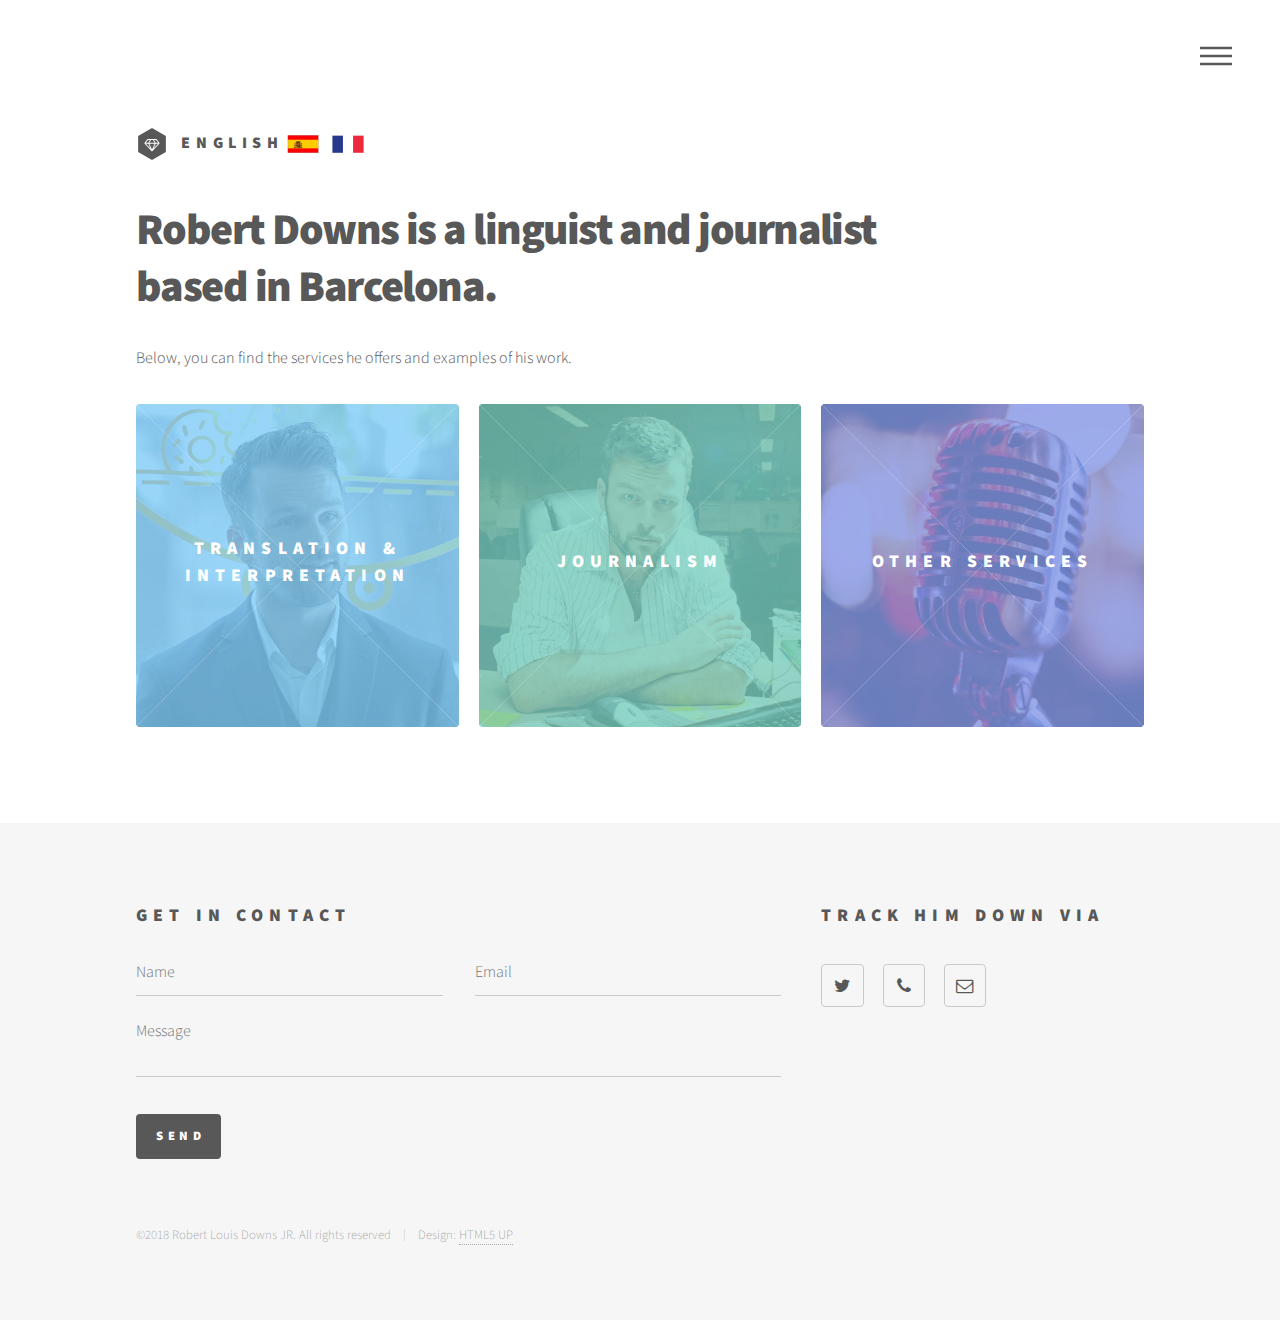
==== index.html @ d2eb9558 "exist" ====
<!DOCTYPE HTML>
<!--
	Phantom by HTML5 UP
	html5up.net | @ajlkn
	Free for personal and commercial use under the CCA 3.0 license (html5up.net/license)
-->
<html>
	<head>
		<title>Robert Downs, Wordsmith</title>
		<meta charset="utf-8" />
		<meta name="viewport" content="width=device-width, initial-scale=1" />
		<!--[if lte IE 8]><script src="assets/js/ie/html5shiv.js"></script><![endif]-->
		<link rel="stylesheet" href="assets/css/main.css" />
		<!--[if lte IE 9]><link rel="stylesheet" href="assets/css/ie9.css" /><![endif]-->
		<!--[if lte IE 8]><link rel="stylesheet" href="assets/css/ie8.css" /><![endif]-->
	</head>
	<body>
		<!-- Wrapper -->
			<div id="wrapper">

				<!-- Header -->
					<header id="header">
						<div class="inner">

							<!-- Logo -->
							<a href="index.html" class="logo">
								<span class="symbol"><img src="images/logo.svg" alt="" /></span></a>
								<span class="logo" class="title">ENGLISH</span>
							<a href="es/index.html" class="logo">
								<span class="symbol"><img src="/images/es.png" alt="" /></span></a>	
							<a href="/fr/index.html" class="logo">
								<span class="symbol"><img src="/images/fr.png" alt="" /></span></a>	

							<!-- Nav -->
								<nav>
									<ul>
										<li><a href="#menu">Language</a></li>
									</ul>
								</nav>

						</div>
					</header>

				<!-- Menu -->
					<nav id="menu">
						<h2>Language</h2>
						<ul>
							<li><a href="index.html">English</a></li>
							<li><a href="es/index.html">Español</a></li>
							<li><a href="generic.html">Français</a></li>
						</ul>
					</nav>

				<!-- Main -->
					<div id="main">
						<div class="inner">
							<header>
								<h1><b>Robert Downs is a linguist and journalist<br>based in Barcelona.</b><br /></h1>
								<p>Below, you can find the services he offers and examples of his work.</p>
							</header>
							<section class="tiles">
								<article class="style2">
									<span class="image">
										<img src="images/rdowns1.jpg" alt="" />
									</span>
									<a href="translationinterpretation.html">
										<h2>Translation & Interpretation</h2>
										<div class="content">
											<p>Translation is the <i>written</i> rendering of a person's words into a different language, while interpretation is <i>oral</i>.</p>
										</div>
									</a>
								</article>
								<article class="style3">
									<span class="image">
										<img src="images/rdowns2.jpg" alt="" />
									</span>
									<a href="generic.html">
										<h2>Journalism</h2>
										<div class="content">
											<p>«Un écrivain devient journaliste parce qu'il se dévoie.» -Jean d'Ormesson</p>
										</div>
									</a>
								</article>
								<article class="style6">
									<span class="image">
										<img src="images/mic.jpg" alt="" />
									</span>
									<a href="other.html">
										<h2>Other Services</h2>
										<div class="content">
											<p>Tape syncs, handling, transcriptions, etc.</p>
										</div>
									</a>
								</article>
							</section>
						</div>
					</div>

				<!-- Footer -->
					<footer id="footer">
						<div class="inner">
							<section>
								<h2>Get in contact</h2>
								<form method="post" action="contactform.php" >
									<div class="field half first">
										<input type="text" name="name" id="name" placeholder="Name" />
									</div>
									<div class="field half">
										<input type="email" name="email" id="email" placeholder="Email" />
									</div>
									<div class="field">
										<textarea name="message" id="message" placeholder="Message"></textarea>
									</div>
									<ul class="actions">
										<li><input type="submit" value="Send" class="special" /></li>
									</ul>
								</form>
							</section>
							<section>
								<h2>Track him down via</h2>
								<ul class="icons">
									<li><a href="https://twitter.com/RobDestiny" class="icon style2 fa-twitter"><span class="label">Twitter</span></a></li>
									<li><a href="#" class="icon style2 fa-phone"><span class="label">Phone</span></a></li>
									<li><a href="mailto:robertdownsfreelance@gmail.com" class="icon style2 fa-envelope-o"><span class="label">Email</span></a></li>
								</ul>
							</section>
							<ul class="copyright">
								<li>&copy;2018 Robert Louis Downs JR. All rights reserved</li><li>Design: <a href="http://html5up.net">HTML5 UP</a></li>
							</ul>
						</div>
					</footer>

			</div>

		<!-- Scripts -->
			<script src="assets/js/jquery.min.js"></script>
			<script src="assets/js/skel.min.js"></script>
			<script src="assets/js/util.js"></script>
			<!--[if lte IE 8]><script src="assets/js/ie/respond.min.js"></script><![endif]-->
			<script src="assets/js/main.js"></script>

	</body>
</html>
---- assets/css/main.css ----
@import url(font-awesome.min.css);
@import url("https://fonts.googleapis.com/css?family=Source+Sans+Pro:300,700,900");

/*
	Phantom by HTML5 UP
	html5up.net | @ajlkn
	Free for personal and commercial use under the CCA 3.0 license (html5up.net/license)
*/

/* Reset */

	html, body, div, span, applet, object, iframe, h1, h2, h3, h4, h5, h6, p, blockquote, pre, a, abbr, acronym, address, big, cite, code, del, dfn, em, img, ins, kbd, q, s, samp, small, strike, strong, sub, sup, tt, var, b, u, i, center, dl, dt, dd, ol, ul, li, fieldset, form, label, legend, table, caption, tbody, tfoot, thead, tr, th, td, article, aside, canvas, details, embed, figure, figcaption, footer, header, hgroup, menu, nav, output, ruby, section, summary, time, mark, audio, video {
		margin: 0;
		padding: 0;
		border: 0;
		font-size: 100%;
		font: inherit;
		vertical-align: baseline;
	}

	article, aside, details, figcaption, figure, footer, header, hgroup, menu, nav, section {
		display: block;
	}

	body {
		line-height: 1;
	}

	ol, ul {
		list-style: none;
	}

	blockquote, q {
		quotes: none;
	}

	blockquote:before, blockquote:after, q:before, q:after {
		content: '';
		content: none;
	}

	table {
		border-collapse: collapse;
		border-spacing: 0;
	}

	body {
		-webkit-text-size-adjust: none;
	}

/* Box Model */

	*, *:before, *:after {
		-moz-box-sizing: border-box;
		-webkit-box-sizing: border-box;
		box-sizing: border-box;
	}

/* Grid */

	.row {
		border-bottom: solid 1px transparent;
		-moz-box-sizing: border-box;
		-webkit-box-sizing: border-box;
		box-sizing: border-box;
	}

	.row > * {
		float: left;
		-moz-box-sizing: border-box;
		-webkit-box-sizing: border-box;
		box-sizing: border-box;
	}

	.row:after, .row:before {
		content: '';
		display: block;
		clear: both;
		height: 0;
	}

	.row.uniform > * > :first-child {
		margin-top: 0;
	}

	.row.uniform > * > :last-child {
		margin-bottom: 0;
	}

	.row.\30 \25 > * {
		padding: 0 0 0 0em;
	}

	.row.\30 \25 {
		margin: 0 0 -1px 0em;
	}

	.row.uniform.\30 \25 > * {
		padding: 0em 0 0 0em;
	}

	.row.uniform.\30 \25 {
		margin: 0em 0 -1px 0em;
	}

	.row > * {
		padding: 0 0 0 2em;
	}

	.row {
		margin: 0 0 -1px -2em;
	}

	.row.uniform > * {
		padding: 2em 0 0 2em;
	}

	.row.uniform {
		margin: -2em 0 -1px -2em;
	}

	.row.\32 00\25 > * {
		padding: 0 0 0 4em;
	}

	.row.\32 00\25 {
		margin: 0 0 -1px -4em;
	}

	.row.uniform.\32 00\25 > * {
		padding: 4em 0 0 4em;
	}

	.row.uniform.\32 00\25 {
		margin: -4em 0 -1px -4em;
	}

	.row.\31 50\25 > * {
		padding: 0 0 0 3em;
	}

	.row.\31 50\25 {
		margin: 0 0 -1px -3em;
	}

	.row.uniform.\31 50\25 > * {
		padding: 3em 0 0 3em;
	}

	.row.uniform.\31 50\25 {
		margin: -3em 0 -1px -3em;
	}

	.row.\35 0\25 > * {
		padding: 0 0 0 1em;
	}

	.row.\35 0\25 {
		margin: 0 0 -1px -1em;
	}

	.row.uniform.\35 0\25 > * {
		padding: 1em 0 0 1em;
	}

	.row.uniform.\35 0\25 {
		margin: -1em 0 -1px -1em;
	}

	.row.\32 5\25 > * {
		padding: 0 0 0 0.5em;
	}

	.row.\32 5\25 {
		margin: 0 0 -1px -0.5em;
	}

	.row.uniform.\32 5\25 > * {
		padding: 0.5em 0 0 0.5em;
	}

	.row.uniform.\32 5\25 {
		margin: -0.5em 0 -1px -0.5em;
	}

	.\31 2u, .\31 2u\24 {
		width: 100%;
		clear: none;
		margin-left: 0;
	}

	.\31 1u, .\31 1u\24 {
		width: 91.6666666667%;
		clear: none;
		margin-left: 0;
	}

	.\31 0u, .\31 0u\24 {
		width: 83.3333333333%;
		clear: none;
		margin-left: 0;
	}

	.\39 u, .\39 u\24 {
		width: 75%;
		clear: none;
		margin-left: 0;
	}

	.\38 u, .\38 u\24 {
		width: 66.6666666667%;
		clear: none;
		margin-left: 0;
	}

	.\37 u, .\37 u\24 {
		width: 58.3333333333%;
		clear: none;
		margin-left: 0;
	}

	.\36 u, .\36 u\24 {
		width: 50%;
		clear: none;
		margin-left: 0;
	}

	.\35 u, .\35 u\24 {
		width: 41.6666666667%;
		clear: none;
		margin-left: 0;
	}

	.\34 u, .\34 u\24 {
		width: 33.3333333333%;
		clear: none;
		margin-left: 0;
	}

	.\33 u, .\33 u\24 {
		width: 25%;
		clear: none;
		margin-left: 0;
	}

	.\32 u, .\32 u\24 {
		width: 16.6666666667%;
		clear: none;
		margin-left: 0;
	}

	.\31 u, .\31 u\24 {
		width: 8.3333333333%;
		clear: none;
		margin-left: 0;
	}

	.\31 2u\24 + *,
	.\31 1u\24 + *,
	.\31 0u\24 + *,
	.\39 u\24 + *,
	.\38 u\24 + *,
	.\37 u\24 + *,
	.\36 u\24 + *,
	.\35 u\24 + *,
	.\34 u\24 + *,
	.\33 u\24 + *,
	.\32 u\24 + *,
	.\31 u\24 + * {
		clear: left;
	}

	.\-11u {
		margin-left: 91.66667%;
	}

	.\-10u {
		margin-left: 83.33333%;
	}

	.\-9u {
		margin-left: 75%;
	}

	.\-8u {
		margin-left: 66.66667%;
	}

	.\-7u {
		margin-left: 58.33333%;
	}

	.\-6u {
		margin-left: 50%;
	}

	.\-5u {
		margin-left: 41.66667%;
	}

	.\-4u {
		margin-left: 33.33333%;
	}

	.\-3u {
		margin-left: 25%;
	}

	.\-2u {
		margin-left: 16.66667%;
	}

	.\-1u {
		margin-left: 8.33333%;
	}

	@media screen and (max-width: 1680px) {

		.row > * {
			padding: 0 0 0 2em;
		}

		.row {
			margin: 0 0 -1px -2em;
		}

		.row.uniform > * {
			padding: 2em 0 0 2em;
		}

		.row.uniform {
			margin: -2em 0 -1px -2em;
		}

		.row.\32 00\25 > * {
			padding: 0 0 0 4em;
		}

		.row.\32 00\25 {
			margin: 0 0 -1px -4em;
		}

		.row.uniform.\32 00\25 > * {
			padding: 4em 0 0 4em;
		}

		.row.uniform.\32 00\25 {
			margin: -4em 0 -1px -4em;
		}

		.row.\31 50\25 > * {
			padding: 0 0 0 3em;
		}

		.row.\31 50\25 {
			margin: 0 0 -1px -3em;
		}

		.row.uniform.\31 50\25 > * {
			padding: 3em 0 0 3em;
		}

		.row.uniform.\31 50\25 {
			margin: -3em 0 -1px -3em;
		}

		.row.\35 0\25 > * {
			padding: 0 0 0 1em;
		}

		.row.\35 0\25 {
			margin: 0 0 -1px -1em;
		}

		.row.uniform.\35 0\25 > * {
			padding: 1em 0 0 1em;
		}

		.row.uniform.\35 0\25 {
			margin: -1em 0 -1px -1em;
		}

		.row.\32 5\25 > * {
			padding: 0 0 0 0.5em;
		}

		.row.\32 5\25 {
			margin: 0 0 -1px -0.5em;
		}

		.row.uniform.\32 5\25 > * {
			padding: 0.5em 0 0 0.5em;
		}

		.row.uniform.\32 5\25 {
			margin: -0.5em 0 -1px -0.5em;
		}

		.\31 2u\28xlarge\29, .\31 2u\24\28xlarge\29 {
			width: 100%;
			clear: none;
			margin-left: 0;
		}

		.\31 1u\28xlarge\29, .\31 1u\24\28xlarge\29 {
			width: 91.6666666667%;
			clear: none;
			margin-left: 0;
		}

		.\31 0u\28xlarge\29, .\31 0u\24\28xlarge\29 {
			width: 83.3333333333%;
			clear: none;
			margin-left: 0;
		}

		.\39 u\28xlarge\29, .\39 u\24\28xlarge\29 {
			width: 75%;
			clear: none;
			margin-left: 0;
		}

		.\38 u\28xlarge\29, .\38 u\24\28xlarge\29 {
			width: 66.6666666667%;
			clear: none;
			margin-left: 0;
		}

		.\37 u\28xlarge\29, .\37 u\24\28xlarge\29 {
			width: 58.3333333333%;
			clear: none;
			margin-left: 0;
		}

		.\36 u\28xlarge\29, .\36 u\24\28xlarge\29 {
			width: 50%;
			clear: none;
			margin-left: 0;
		}

		.\35 u\28xlarge\29, .\35 u\24\28xlarge\29 {
			width: 41.6666666667%;
			clear: none;
			margin-left: 0;
		}

		.\34 u\28xlarge\29, .\34 u\24\28xlarge\29 {
			width: 33.3333333333%;
			clear: none;
			margin-left: 0;
		}

		.\33 u\28xlarge\29, .\33 u\24\28xlarge\29 {
			width: 25%;
			clear: none;
			margin-left: 0;
		}

		.\32 u\28xlarge\29, .\32 u\24\28xlarge\29 {
			width: 16.6666666667%;
			clear: none;
			margin-left: 0;
		}

		.\31 u\28xlarge\29, .\31 u\24\28xlarge\29 {
			width: 8.3333333333%;
			clear: none;
			margin-left: 0;
		}

		.\31 2u\24\28xlarge\29 + *,
		.\31 1u\24\28xlarge\29 + *,
		.\31 0u\24\28xlarge\29 + *,
		.\39 u\24\28xlarge\29 + *,
		.\38 u\24\28xlarge\29 + *,
		.\37 u\24\28xlarge\29 + *,
		.\36 u\24\28xlarge\29 + *,
		.\35 u\24\28xlarge\29 + *,
		.\34 u\24\28xlarge\29 + *,
		.\33 u\24\28xlarge\29 + *,
		.\32 u\24\28xlarge\29 + *,
		.\31 u\24\28xlarge\29 + * {
			clear: left;
		}

		.\-11u\28xlarge\29 {
			margin-left: 91.66667%;
		}

		.\-10u\28xlarge\29 {
			margin-left: 83.33333%;
		}

		.\-9u\28xlarge\29 {
			margin-left: 75%;
		}

		.\-8u\28xlarge\29 {
			margin-left: 66.66667%;
		}

		.\-7u\28xlarge\29 {
			margin-left: 58.33333%;
		}

		.\-6u\28xlarge\29 {
			margin-left: 50%;
		}

		.\-5u\28xlarge\29 {
			margin-left: 41.66667%;
		}

		.\-4u\28xlarge\29 {
			margin-left: 33.33333%;
		}

		.\-3u\28xlarge\29 {
			margin-left: 25%;
		}

		.\-2u\28xlarge\29 {
			margin-left: 16.66667%;
		}

		.\-1u\28xlarge\29 {
			margin-left: 8.33333%;
		}

	}

	@media screen and (max-width: 1280px) {

		.row > * {
			padding: 0 0 0 2em;
		}

		.row {
			margin: 0 0 -1px -2em;
		}

		.row.uniform > * {
			padding: 2em 0 0 2em;
		}

		.row.uniform {
			margin: -2em 0 -1px -2em;
		}

		.row.\32 00\25 > * {
			padding: 0 0 0 4em;
		}

		.row.\32 00\25 {
			margin: 0 0 -1px -4em;
		}

		.row.uniform.\32 00\25 > * {
			padding: 4em 0 0 4em;
		}

		.row.uniform.\32 00\25 {
			margin: -4em 0 -1px -4em;
		}

		.row.\31 50\25 > * {
			padding: 0 0 0 3em;
		}

		.row.\31 50\25 {
			margin: 0 0 -1px -3em;
		}

		.row.uniform.\31 50\25 > * {
			padding: 3em 0 0 3em;
		}

		.row.uniform.\31 50\25 {
			margin: -3em 0 -1px -3em;
		}

		.row.\35 0\25 > * {
			padding: 0 0 0 1em;
		}

		.row.\35 0\25 {
			margin: 0 0 -1px -1em;
		}

		.row.uniform.\35 0\25 > * {
			padding: 1em 0 0 1em;
		}

		.row.uniform.\35 0\25 {
			margin: -1em 0 -1px -1em;
		}

		.row.\32 5\25 > * {
			padding: 0 0 0 0.5em;
		}

		.row.\32 5\25 {
			margin: 0 0 -1px -0.5em;
		}

		.row.uniform.\32 5\25 > * {
			padding: 0.5em 0 0 0.5em;
		}

		.row.uniform.\32 5\25 {
			margin: -0.5em 0 -1px -0.5em;
		}

		.\31 2u\28large\29, .\31 2u\24\28large\29 {
			width: 100%;
			clear: none;
			margin-left: 0;
		}

		.\31 1u\28large\29, .\31 1u\24\28large\29 {
			width: 91.6666666667%;
			clear: none;
			margin-left: 0;
		}

		.\31 0u\28large\29, .\31 0u\24\28large\29 {
			width: 83.3333333333%;
			clear: none;
			margin-left: 0;
		}

		.\39 u\28large\29, .\39 u\24\28large\29 {
			width: 75%;
			clear: none;
			margin-left: 0;
		}

		.\38 u\28large\29, .\38 u\24\28large\29 {
			width: 66.6666666667%;
			clear: none;
			margin-left: 0;
		}

		.\37 u\28large\29, .\37 u\24\28large\29 {
			width: 58.3333333333%;
			clear: none;
			margin-left: 0;
		}

		.\36 u\28large\29, .\36 u\24\28large\29 {
			width: 50%;
			clear: none;
			margin-left: 0;
		}

		.\35 u\28large\29, .\35 u\24\28large\29 {
			width: 41.6666666667%;
			clear: none;
			margin-left: 0;
		}

		.\34 u\28large\29, .\34 u\24\28large\29 {
			width: 33.3333333333%;
			clear: none;
			margin-left: 0;
		}

		.\33 u\28large\29, .\33 u\24\28large\29 {
			width: 25%;
			clear: none;
			margin-left: 0;
		}

		.\32 u\28large\29, .\32 u\24\28large\29 {
			width: 16.6666666667%;
			clear: none;
			margin-left: 0;
		}

		.\31 u\28large\29, .\31 u\24\28large\29 {
			width: 8.3333333333%;
			clear: none;
			margin-left: 0;
		}

		.\31 2u\24\28large\29 + *,
		.\31 1u\24\28large\29 + *,
		.\31 0u\24\28large\29 + *,
		.\39 u\24\28large\29 + *,
		.\38 u\24\28large\29 + *,
		.\37 u\24\28large\29 + *,
		.\36 u\24\28large\29 + *,
		.\35 u\24\28large\29 + *,
		.\34 u\24\28large\29 + *,
		.\33 u\24\28large\29 + *,
		.\32 u\24\28large\29 + *,
		.\31 u\24\28large\29 + * {
			clear: left;
		}

		.\-11u\28large\29 {
			margin-left: 91.66667%;
		}

		.\-10u\28large\29 {
			margin-left: 83.33333%;
		}

		.\-9u\28large\29 {
			margin-left: 75%;
		}

		.\-8u\28large\29 {
			margin-left: 66.66667%;
		}

		.\-7u\28large\29 {
			margin-left: 58.33333%;
		}

		.\-6u\28large\29 {
			margin-left: 50%;
		}

		.\-5u\28large\29 {
			margin-left: 41.66667%;
		}

		.\-4u\28large\29 {
			margin-left: 33.33333%;
		}

		.\-3u\28large\29 {
			margin-left: 25%;
		}

		.\-2u\28large\29 {
			margin-left: 16.66667%;
		}

		.\-1u\28large\29 {
			margin-left: 8.33333%;
		}

	}

	@media screen and (max-width: 980px) {

		.row > * {
			padding: 0 0 0 1.5em;
		}

		.row {
			margin: 0 0 -1px -1.5em;
		}

		.row.uniform > * {
			padding: 1.5em 0 0 1.5em;
		}

		.row.uniform {
			margin: -1.5em 0 -1px -1.5em;
		}

		.row.\32 00\25 > * {
			padding: 0 0 0 3em;
		}

		.row.\32 00\25 {
			margin: 0 0 -1px -3em;
		}

		.row.uniform.\32 00\25 > * {
			padding: 3em 0 0 3em;
		}

		.row.uniform.\32 00\25 {
			margin: -3em 0 -1px -3em;
		}

		.row.\31 50\25 > * {
			padding: 0 0 0 2.25em;
		}

		.row.\31 50\25 {
			margin: 0 0 -1px -2.25em;
		}

		.row.uniform.\31 50\25 > * {
			padding: 2.25em 0 0 2.25em;
		}

		.row.uniform.\31 50\25 {
			margin: -2.25em 0 -1px -2.25em;
		}

		.row.\35 0\25 > * {
			padding: 0 0 0 0.75em;
		}

		.row.\35 0\25 {
			margin: 0 0 -1px -0.75em;
		}

		.row.uniform.\35 0\25 > * {
			padding: 0.75em 0 0 0.75em;
		}

		.row.uniform.\35 0\25 {
			margin: -0.75em 0 -1px -0.75em;
		}

		.row.\32 5\25 > * {
			padding: 0 0 0 0.375em;
		}

		.row.\32 5\25 {
			margin: 0 0 -1px -0.375em;
		}

		.row.uniform.\32 5\25 > * {
			padding: 0.375em 0 0 0.375em;
		}

		.row.uniform.\32 5\25 {
			margin: -0.375em 0 -1px -0.375em;
		}

		.\31 2u\28medium\29, .\31 2u\24\28medium\29 {
			width: 100%;
			clear: none;
			margin-left: 0;
		}

		.\31 1u\28medium\29, .\31 1u\24\28medium\29 {
			width: 91.6666666667%;
			clear: none;
			margin-left: 0;
		}

		.\31 0u\28medium\29, .\31 0u\24\28medium\29 {
			width: 83.3333333333%;
			clear: none;
			margin-left: 0;
		}

		.\39 u\28medium\29, .\39 u\24\28medium\29 {
			width: 75%;
			clear: none;
			margin-left: 0;
		}

		.\38 u\28medium\29, .\38 u\24\28medium\29 {
			width: 66.6666666667%;
			clear: none;
			margin-left: 0;
		}

		.\37 u\28medium\29, .\37 u\24\28medium\29 {
			width: 58.3333333333%;
			clear: none;
			margin-left: 0;
		}

		.\36 u\28medium\29, .\36 u\24\28medium\29 {
			width: 50%;
			clear: none;
			margin-left: 0;
		}

		.\35 u\28medium\29, .\35 u\24\28medium\29 {
			width: 41.6666666667%;
			clear: none;
			margin-left: 0;
		}

		.\34 u\28medium\29, .\34 u\24\28medium\29 {
			width: 33.3333333333%;
			clear: none;
			margin-left: 0;
		}

		.\33 u\28medium\29, .\33 u\24\28medium\29 {
			width: 25%;
			clear: none;
			margin-left: 0;
		}

		.\32 u\28medium\29, .\32 u\24\28medium\29 {
			width: 16.6666666667%;
			clear: none;
			margin-left: 0;
		}

		.\31 u\28medium\29, .\31 u\24\28medium\29 {
			width: 8.3333333333%;
			clear: none;
			margin-left: 0;
		}

		.\31 2u\24\28medium\29 + *,
		.\31 1u\24\28medium\29 + *,
		.\31 0u\24\28medium\29 + *,
		.\39 u\24\28medium\29 + *,
		.\38 u\24\28medium\29 + *,
		.\37 u\24\28medium\29 + *,
		.\36 u\24\28medium\29 + *,
		.\35 u\24\28medium\29 + *,
		.\34 u\24\28medium\29 + *,
		.\33 u\24\28medium\29 + *,
		.\32 u\24\28medium\29 + *,
		.\31 u\24\28medium\29 + * {
			clear: left;
		}

		.\-11u\28medium\29 {
			margin-left: 91.66667%;
		}

		.\-10u\28medium\29 {
			margin-left: 83.33333%;
		}

		.\-9u\28medium\29 {
			margin-left: 75%;
		}

		.\-8u\28medium\29 {
			margin-left: 66.66667%;
		}

		.\-7u\28medium\29 {
			margin-left: 58.33333%;
		}

		.\-6u\28medium\29 {
			margin-left: 50%;
		}

		.\-5u\28medium\29 {
			margin-left: 41.66667%;
		}

		.\-4u\28medium\29 {
			margin-left: 33.33333%;
		}

		.\-3u\28medium\29 {
			margin-left: 25%;
		}

		.\-2u\28medium\29 {
			margin-left: 16.66667%;
		}

		.\-1u\28medium\29 {
			margin-left: 8.33333%;
		}

	}

	@media screen and (max-width: 736px) {

		.row > * {
			padding: 0 0 0 1em;
		}

		.row {
			margin: 0 0 -1px -1em;
		}

		.row.uniform > * {
			padding: 1em 0 0 1em;
		}

		.row.uniform {
			margin: -1em 0 -1px -1em;
		}

		.row.\32 00\25 > * {
			padding: 0 0 0 2em;
		}

		.row.\32 00\25 {
			margin: 0 0 -1px -2em;
		}

		.row.uniform.\32 00\25 > * {
			padding: 2em 0 0 2em;
		}

		.row.uniform.\32 00\25 {
			margin: -2em 0 -1px -2em;
		}

		.row.\31 50\25 > * {
			padding: 0 0 0 1.5em;
		}

		.row.\31 50\25 {
			margin: 0 0 -1px -1.5em;
		}

		.row.uniform.\31 50\25 > * {
			padding: 1.5em 0 0 1.5em;
		}

		.row.uniform.\31 50\25 {
			margin: -1.5em 0 -1px -1.5em;
		}

		.row.\35 0\25 > * {
			padding: 0 0 0 0.5em;
		}

		.row.\35 0\25 {
			margin: 0 0 -1px -0.5em;
		}

		.row.uniform.\35 0\25 > * {
			padding: 0.5em 0 0 0.5em;
		}

		.row.uniform.\35 0\25 {
			margin: -0.5em 0 -1px -0.5em;
		}

		.row.\32 5\25 > * {
			padding: 0 0 0 0.25em;
		}

		.row.\32 5\25 {
			margin: 0 0 -1px -0.25em;
		}

		.row.uniform.\32 5\25 > * {
			padding: 0.25em 0 0 0.25em;
		}

		.row.uniform.\32 5\25 {
			margin: -0.25em 0 -1px -0.25em;
		}

		.\31 2u\28small\29, .\31 2u\24\28small\29 {
			width: 100%;
			clear: none;
			margin-left: 0;
		}

		.\31 1u\28small\29, .\31 1u\24\28small\29 {
			width: 91.6666666667%;
			clear: none;
			margin-left: 0;
		}

		.\31 0u\28small\29, .\31 0u\24\28small\29 {
			width: 83.3333333333%;
			clear: none;
			margin-left: 0;
		}

		.\39 u\28small\29, .\39 u\24\28small\29 {
			width: 75%;
			clear: none;
			margin-left: 0;
		}

		.\38 u\28small\29, .\38 u\24\28small\29 {
			width: 66.6666666667%;
			clear: none;
			margin-left: 0;
		}

		.\37 u\28small\29, .\37 u\24\28small\29 {
			width: 58.3333333333%;
			clear: none;
			margin-left: 0;
		}

		.\36 u\28small\29, .\36 u\24\28small\29 {
			width: 50%;
			clear: none;
			margin-left: 0;
		}

		.\35 u\28small\29, .\35 u\24\28small\29 {
			width: 41.6666666667%;
			clear: none;
			margin-left: 0;
		}

		.\34 u\28small\29, .\34 u\24\28small\29 {
			width: 33.3333333333%;
			clear: none;
			margin-left: 0;
		}

		.\33 u\28small\29, .\33 u\24\28small\29 {
			width: 25%;
			clear: none;
			margin-left: 0;
		}

		.\32 u\28small\29, .\32 u\24\28small\29 {
			width: 16.6666666667%;
			clear: none;
			margin-left: 0;
		}

		.\31 u\28small\29, .\31 u\24\28small\29 {
			width: 8.3333333333%;
			clear: none;
			margin-left: 0;
		}

		.\31 2u\24\28small\29 + *,
		.\31 1u\24\28small\29 + *,
		.\31 0u\24\28small\29 + *,
		.\39 u\24\28small\29 + *,
		.\38 u\24\28small\29 + *,
		.\37 u\24\28small\29 + *,
		.\36 u\24\28small\29 + *,
		.\35 u\24\28small\29 + *,
		.\34 u\24\28small\29 + *,
		.\33 u\24\28small\29 + *,
		.\32 u\24\28small\29 + *,
		.\31 u\24\28small\29 + * {
			clear: left;
		}

		.\-11u\28small\29 {
			margin-left: 91.66667%;
		}

		.\-10u\28small\29 {
			margin-left: 83.33333%;
		}

		.\-9u\28small\29 {
			margin-left: 75%;
		}

		.\-8u\28small\29 {
			margin-left: 66.66667%;
		}

		.\-7u\28small\29 {
			margin-left: 58.33333%;
		}

		.\-6u\28small\29 {
			margin-left: 50%;
		}

		.\-5u\28small\29 {
			margin-left: 41.66667%;
		}

		.\-4u\28small\29 {
			margin-left: 33.33333%;
		}

		.\-3u\28small\29 {
			margin-left: 25%;
		}

		.\-2u\28small\29 {
			margin-left: 16.66667%;
		}

		.\-1u\28small\29 {
			margin-left: 8.33333%;
		}

	}

	@media screen and (max-width: 480px) {

		.row > * {
			padding: 0 0 0 1em;
		}

		.row {
			margin: 0 0 -1px -1em;
		}

		.row.uniform > * {
			padding: 1em 0 0 1em;
		}

		.row.uniform {
			margin: -1em 0 -1px -1em;
		}

		.row.\32 00\25 > * {
			padding: 0 0 0 2em;
		}

		.row.\32 00\25 {
			margin: 0 0 -1px -2em;
		}

		.row.uniform.\32 00\25 > * {
			padding: 2em 0 0 2em;
		}

		.row.uniform.\32 00\25 {
			margin: -2em 0 -1px -2em;
		}

		.row.\31 50\25 > * {
			padding: 0 0 0 1.5em;
		}

		.row.\31 50\25 {
			margin: 0 0 -1px -1.5em;
		}

		.row.uniform.\31 50\25 > * {
			padding: 1.5em 0 0 1.5em;
		}

		.row.uniform.\31 50\25 {
			margin: -1.5em 0 -1px -1.5em;
		}

		.row.\35 0\25 > * {
			padding: 0 0 0 0.5em;
		}

		.row.\35 0\25 {
			margin: 0 0 -1px -0.5em;
		}

		.row.uniform.\35 0\25 > * {
			padding: 0.5em 0 0 0.5em;
		}

		.row.uniform.\35 0\25 {
			margin: -0.5em 0 -1px -0.5em;
		}

		.row.\32 5\25 > * {
			padding: 0 0 0 0.25em;
		}

		.row.\32 5\25 {
			margin: 0 0 -1px -0.25em;
		}

		.row.uniform.\32 5\25 > * {
			padding: 0.25em 0 0 0.25em;
		}

		.row.uniform.\32 5\25 {
			margin: -0.25em 0 -1px -0.25em;
		}

		.\31 2u\28xsmall\29, .\31 2u\24\28xsmall\29 {
			width: 100%;
			clear: none;
			margin-left: 0;
		}

		.\31 1u\28xsmall\29, .\31 1u\24\28xsmall\29 {
			width: 91.6666666667%;
			clear: none;
			margin-left: 0;
		}

		.\31 0u\28xsmall\29, .\31 0u\24\28xsmall\29 {
			width: 83.3333333333%;
			clear: none;
			margin-left: 0;
		}

		.\39 u\28xsmall\29, .\39 u\24\28xsmall\29 {
			width: 75%;
			clear: none;
			margin-left: 0;
		}

		.\38 u\28xsmall\29, .\38 u\24\28xsmall\29 {
			width: 66.6666666667%;
			clear: none;
			margin-left: 0;
		}

		.\37 u\28xsmall\29, .\37 u\24\28xsmall\29 {
			width: 58.3333333333%;
			clear: none;
			margin-left: 0;
		}

		.\36 u\28xsmall\29, .\36 u\24\28xsmall\29 {
			width: 50%;
			clear: none;
			margin-left: 0;
		}

		.\35 u\28xsmall\29, .\35 u\24\28xsmall\29 {
			width: 41.6666666667%;
			clear: none;
			margin-left: 0;
		}

		.\34 u\28xsmall\29, .\34 u\24\28xsmall\29 {
			width: 33.3333333333%;
			clear: none;
			margin-left: 0;
		}

		.\33 u\28xsmall\29, .\33 u\24\28xsmall\29 {
			width: 25%;
			clear: none;
			margin-left: 0;
		}

		.\32 u\28xsmall\29, .\32 u\24\28xsmall\29 {
			width: 16.6666666667%;
			clear: none;
			margin-left: 0;
		}

		.\31 u\28xsmall\29, .\31 u\24\28xsmall\29 {
			width: 8.3333333333%;
			clear: none;
			margin-left: 0;
		}

		.\31 2u\24\28xsmall\29 + *,
		.\31 1u\24\28xsmall\29 + *,
		.\31 0u\24\28xsmall\29 + *,
		.\39 u\24\28xsmall\29 + *,
		.\38 u\24\28xsmall\29 + *,
		.\37 u\24\28xsmall\29 + *,
		.\36 u\24\28xsmall\29 + *,
		.\35 u\24\28xsmall\29 + *,
		.\34 u\24\28xsmall\29 + *,
		.\33 u\24\28xsmall\29 + *,
		.\32 u\24\28xsmall\29 + *,
		.\31 u\24\28xsmall\29 + * {
			clear: left;
		}

		.\-11u\28xsmall\29 {
			margin-left: 91.66667%;
		}

		.\-10u\28xsmall\29 {
			margin-left: 83.33333%;
		}

		.\-9u\28xsmall\29 {
			margin-left: 75%;
		}

		.\-8u\28xsmall\29 {
			margin-left: 66.66667%;
		}

		.\-7u\28xsmall\29 {
			margin-left: 58.33333%;
		}

		.\-6u\28xsmall\29 {
			margin-left: 50%;
		}

		.\-5u\28xsmall\29 {
			margin-left: 41.66667%;
		}

		.\-4u\28xsmall\29 {
			margin-left: 33.33333%;
		}

		.\-3u\28xsmall\29 {
			margin-left: 25%;
		}

		.\-2u\28xsmall\29 {
			margin-left: 16.66667%;
		}

		.\-1u\28xsmall\29 {
			margin-left: 8.33333%;
		}

	}

	@media screen and (max-width: 360px) {

		.row > * {
			padding: 0 0 0 1em;
		}

		.row {
			margin: 0 0 -1px -1em;
		}

		.row.uniform > * {
			padding: 1em 0 0 1em;
		}

		.row.uniform {
			margin: -1em 0 -1px -1em;
		}

		.row.\32 00\25 > * {
			padding: 0 0 0 2em;
		}

		.row.\32 00\25 {
			margin: 0 0 -1px -2em;
		}

		.row.uniform.\32 00\25 > * {
			padding: 2em 0 0 2em;
		}

		.row.uniform.\32 00\25 {
			margin: -2em 0 -1px -2em;
		}

		.row.\31 50\25 > * {
			padding: 0 0 0 1.5em;
		}

		.row.\31 50\25 {
			margin: 0 0 -1px -1.5em;
		}

		.row.uniform.\31 50\25 > * {
			padding: 1.5em 0 0 1.5em;
		}

		.row.uniform.\31 50\25 {
			margin: -1.5em 0 -1px -1.5em;
		}

		.row.\35 0\25 > * {
			padding: 0 0 0 0.5em;
		}

		.row.\35 0\25 {
			margin: 0 0 -1px -0.5em;
		}

		.row.uniform.\35 0\25 > * {
			padding: 0.5em 0 0 0.5em;
		}

		.row.uniform.\35 0\25 {
			margin: -0.5em 0 -1px -0.5em;
		}

		.row.\32 5\25 > * {
			padding: 0 0 0 0.25em;
		}

		.row.\32 5\25 {
			margin: 0 0 -1px -0.25em;
		}

		.row.uniform.\32 5\25 > * {
			padding: 0.25em 0 0 0.25em;
		}

		.row.uniform.\32 5\25 {
			margin: -0.25em 0 -1px -0.25em;
		}

		.\31 2u\28xxsmall\29, .\31 2u\24\28xxsmall\29 {
			width: 100%;
			clear: none;
			margin-left: 0;
		}

		.\31 1u\28xxsmall\29, .\31 1u\24\28xxsmall\29 {
			width: 91.6666666667%;
			clear: none;
			margin-left: 0;
		}

		.\31 0u\28xxsmall\29, .\31 0u\24\28xxsmall\29 {
			width: 83.3333333333%;
			clear: none;
			margin-left: 0;
		}

		.\39 u\28xxsmall\29, .\39 u\24\28xxsmall\29 {
			width: 75%;
			clear: none;
			margin-left: 0;
		}

		.\38 u\28xxsmall\29, .\38 u\24\28xxsmall\29 {
			width: 66.6666666667%;
			clear: none;
			margin-left: 0;
		}

		.\37 u\28xxsmall\29, .\37 u\24\28xxsmall\29 {
			width: 58.3333333333%;
			clear: none;
			margin-left: 0;
		}

		.\36 u\28xxsmall\29, .\36 u\24\28xxsmall\29 {
			width: 50%;
			clear: none;
			margin-left: 0;
		}

		.\35 u\28xxsmall\29, .\35 u\24\28xxsmall\29 {
			width: 41.6666666667%;
			clear: none;
			margin-left: 0;
		}

		.\34 u\28xxsmall\29, .\34 u\24\28xxsmall\29 {
			width: 33.3333333333%;
			clear: none;
			margin-left: 0;
		}

		.\33 u\28xxsmall\29, .\33 u\24\28xxsmall\29 {
			width: 25%;
			clear: none;
			margin-left: 0;
		}

		.\32 u\28xxsmall\29, .\32 u\24\28xxsmall\29 {
			width: 16.6666666667%;
			clear: none;
			margin-left: 0;
		}

		.\31 u\28xxsmall\29, .\31 u\24\28xxsmall\29 {
			width: 8.3333333333%;
			clear: none;
			margin-left: 0;
		}

		.\31 2u\24\28xxsmall\29 + *,
		.\31 1u\24\28xxsmall\29 + *,
		.\31 0u\24\28xxsmall\29 + *,
		.\39 u\24\28xxsmall\29 + *,
		.\38 u\24\28xxsmall\29 + *,
		.\37 u\24\28xxsmall\29 + *,
		.\36 u\24\28xxsmall\29 + *,
		.\35 u\24\28xxsmall\29 + *,
		.\34 u\24\28xxsmall\29 + *,
		.\33 u\24\28xxsmall\29 + *,
		.\32 u\24\28xxsmall\29 + *,
		.\31 u\24\28xxsmall\29 + * {
			clear: left;
		}

		.\-11u\28xxsmall\29 {
			margin-left: 91.66667%;
		}

		.\-10u\28xxsmall\29 {
			margin-left: 83.33333%;
		}

		.\-9u\28xxsmall\29 {
			margin-left: 75%;
		}

		.\-8u\28xxsmall\29 {
			margin-left: 66.66667%;
		}

		.\-7u\28xxsmall\29 {
			margin-left: 58.33333%;
		}

		.\-6u\28xxsmall\29 {
			margin-left: 50%;
		}

		.\-5u\28xxsmall\29 {
			margin-left: 41.66667%;
		}

		.\-4u\28xxsmall\29 {
			margin-left: 33.33333%;
		}

		.\-3u\28xxsmall\29 {
			margin-left: 25%;
		}

		.\-2u\28xxsmall\29 {
			margin-left: 16.66667%;
		}

		.\-1u\28xxsmall\29 {
			margin-left: 8.33333%;
		}

	}

/* Basic */

	@-ms-viewport {
		width: device-width;
	}

	body {
		-ms-overflow-style: scrollbar;
	}

	@media screen and (max-width: 480px) {

		html, body {
			min-width: 320px;
		}

	}

	body {
		background: #ffffff;
	}

		body.is-loading *, body.is-loading *:before, body.is-loading *:after {
			-moz-animation: none !important;
			-webkit-animation: none !important;
			-ms-animation: none !important;
			animation: none !important;
			-moz-transition: none !important;
			-webkit-transition: none !important;
			-ms-transition: none !important;
			transition: none !important;
		}

/* Type */

	body, input, select, textarea {
		color: #585858;
		font-family: "Source Sans Pro", Helvetica, sans-serif;
		font-size: 16pt;
		font-weight: 300;
		line-height: 1.75;
	}

		@media screen and (max-width: 1680px) {

			body, input, select, textarea {
				font-size: 14pt;
			}

		}

		@media screen and (max-width: 1280px) {

			body, input, select, textarea {
				font-size: 12pt;
			}

		}

	a {
		-moz-transition: border-bottom-color 0.2s ease, color 0.2s ease;
		-webkit-transition: border-bottom-color 0.2s ease, color 0.2s ease;
		-ms-transition: border-bottom-color 0.2s ease, color 0.2s ease;
		transition: border-bottom-color 0.2s ease, color 0.2s ease;
		text-decoration: none;
		color: #585858;
		border-bottom: dotted 1px rgba(88, 88, 88, 0.5);
	}

		a:hover {
			border-bottom-color: transparent;
			color: #f2849e !important;
		}

	strong, b {
		font-weight: 900;
	}

	em, i {
		font-style: italic;
	}

	p {
		margin: 0 0 2em 0;
	}

	h1 {
		font-size: 2.75em;
		font-weight: 700;
		line-height: 1.3;
		margin: 0 0 1em 0;
		letter-spacing: -0.035em;
	}

		h1 a {
			color: inherit;
		}

		@media screen and (max-width: 736px) {

			h1 {
				font-size: 2em;
				margin: 0 0 1em 0;
			}

		}

		@media screen and (max-width: 360px) {

			h1 {
				font-size: 1.75em;
			}

		}

	h2, h3, h4, h5, h6 {
		font-weight: 900;
		line-height: 1.5;
		margin: 0 0 2em 0;
		text-transform: uppercase;
		letter-spacing: 0.35em;
	}

		h2 a, h3 a, h4 a, h5 a, h6 a {
			color: inherit;
		}

	h2 {
		font-size: 1.1em;
	}

	h3 {
		font-size: 1em;
	}

	h4 {
		font-size: 0.8em;
	}

	h5 {
		font-size: 0.8em;
	}

	h6 {
		font-size: 0.8em;
	}

	@media screen and (max-width: 980px) {

		h1 br, h2 br, h3 br, h4 br, h5 br, h6 br {
			display: none;
		}

	}

	@media screen and (max-width: 736px) {

		h2 {
			font-size: 1em;
		}

		h3 {
			font-size: 0.8em;
		}

	}

	sub {
		font-size: 0.8em;
		position: relative;
		top: 0.5em;
	}

	sup {
		font-size: 0.8em;
		position: relative;
		top: -0.5em;
	}

	blockquote {
		border-left: solid 4px #c9c9c9;
		font-style: italic;
		margin: 0 0 2em 0;
		padding: 0.5em 0 0.5em 2em;
	}

	code {
		background: rgba(144, 144, 144, 0.075);
		border-radius: 4px;
		border: solid 1px #c9c9c9;
		font-family: "Courier New", monospace;
		font-size: 0.9em;
		margin: 0 0.25em;
		padding: 0.25em 0.65em;
	}

	pre {
		-webkit-overflow-scrolling: touch;
		font-family: "Courier New", monospace;
		font-size: 0.9em;
		margin: 0 0 2em 0;
	}

		pre code {
			display: block;
			line-height: 1.75;
			padding: 1em 1.5em;
			overflow-x: auto;
		}

	hr {
		border: 0;
		border-bottom: solid 1px #c9c9c9;
		margin: 2em 0;
	}

		hr.major {
			margin: 3em 0;
		}

	.align-left {
		text-align: left;
	}

	.align-center {
		text-align: center;
	}

	.align-right {
		text-align: right;
	}

/* Section/Article */

	section.special, article.special {
		text-align: center;
	}

	header p {
		margin-top: -1em;
	}

	@media screen and (max-width: 736px) {

		header p {
			margin-top: 0;
		}

	}

/* Icon */

	.icon {
		text-decoration: none;
		border-bottom: none;
		position: relative;
	}

		.icon:before {
			-moz-osx-font-smoothing: grayscale;
			-webkit-font-smoothing: antialiased;
			font-family: FontAwesome;
			font-style: normal;
			font-weight: normal;
			text-transform: none !important;
		}

		.icon > .label {
			display: none;
		}

		.icon.style2 {
			-moz-transition: background-color 0.2s ease-in-out, color 0.2s ease-in-out, border-color 0.2s ease-in-out;
			-webkit-transition: background-color 0.2s ease-in-out, color 0.2s ease-in-out, border-color 0.2s ease-in-out;
			-ms-transition: background-color 0.2s ease-in-out, color 0.2s ease-in-out, border-color 0.2s ease-in-out;
			transition: background-color 0.2s ease-in-out, color 0.2s ease-in-out, border-color 0.2s ease-in-out;
			background-color: transparent;
			border: solid 1px #c9c9c9;
			border-radius: 4px;
			width: 2.65em;
			height: 2.65em;
			display: inline-block;
			text-align: center;
			line-height: 2.65em;
			color: inherit;
		}

			.icon.style2:before {
				font-size: 1.1em;
			}

			.icon.style2:hover {
				color: #f2849e;
				border-color: #f2849e;
			}

			.icon.style2:active {
				background-color: rgba(242, 132, 158, 0.1);
			}

/* List */

	ol {
		list-style: decimal;
		margin: 0 0 2em 0;
		padding-left: 1.25em;
	}

		ol li {
			padding-left: 0.25em;
		}

	ul {
		list-style: disc;
		margin: 0 0 2em 0;
		padding-left: 1em;
	}

		ul li {
			padding-left: 0.5em;
		}

		ul.alt {
			list-style: none;
			padding-left: 0;
		}

			ul.alt li {
				border-top: solid 1px #c9c9c9;
				padding: 0.5em 0;
			}

				ul.alt li:first-child {
					border-top: 0;
					padding-top: 0;
				}

		ul.icons {
			cursor: default;
			list-style: none;
			padding-left: 0;
			margin: -1em 0 2em -1em;
		}

			ul.icons li {
				display: inline-block;
				padding: 1em 0 0 1em;
			}

		ul.actions {
			cursor: default;
			list-style: none;
			padding-left: 0;
		}

			ul.actions li {
				display: inline-block;
				padding: 0 1em 0 0;
				vertical-align: middle;
			}

				ul.actions li:last-child {
					padding-right: 0;
				}

			ul.actions.small li {
				padding: 0 0.5em 0 0;
			}

			ul.actions.vertical li {
				display: block;
				padding: 1em 0 0 0;
			}

				ul.actions.vertical li:first-child {
					padding-top: 0;
				}

				ul.actions.vertical li > * {
					margin-bottom: 0;
				}

			ul.actions.vertical.small li {
				padding: 0.5em 0 0 0;
			}

				ul.actions.vertical.small li:first-child {
					padding-top: 0;
				}

			ul.actions.fit {
				display: table;
				margin-left: -1em;
				padding: 0;
				table-layout: fixed;
				width: calc(100% + 1em);
			}

				ul.actions.fit li {
					display: table-cell;
					padding: 0 0 0 1em;
				}

					ul.actions.fit li > * {
						margin-bottom: 0;
					}

				ul.actions.fit.small {
					margin-left: -0.5em;
					width: calc(100% + 0.5em);
				}

					ul.actions.fit.small li {
						padding: 0 0 0 0.5em;
					}

			@media screen and (max-width: 480px) {

				ul.actions {
					margin: 0 0 2em 0;
				}

					ul.actions li {
						padding: 1em 0 0 0;
						display: block;
						text-align: center;
						width: 100%;
					}

						ul.actions li:first-child {
							padding-top: 0;
						}

						ul.actions li > * {
							width: 100%;
							margin: 0 !important;
						}

							ul.actions li > *.icon:before {
								margin-left: -2em;
							}

					ul.actions.small li {
						padding: 0.5em 0 0 0;
					}

						ul.actions.small li:first-child {
							padding-top: 0;
						}

			}

	dl {
		margin: 0 0 2em 0;
	}

		dl dt {
			display: block;
			font-weight: 900;
			margin: 0 0 1em 0;
		}

		dl dd {
			margin-left: 2em;
		}

/* Form */

	form {
		margin: -1em 0 2em 0;
	}

		form:after {
			content: '';
			display: block;
			clear: both;
			height: 1px;
		}

		form .field {
			position: relative;
			float: left;
			margin: 0 0 1.3em 0;
			vertical-align: top;
			width: 100%;
		}

		form .half {
			width: calc(50% + 1em) !important;
			padding-left: 2em;
		}

		form .half.first {
			width: calc(50% - 1em) !important;
			padding-left: 0;
		}

		form :last-child {
			margin-bottom: 0;
		}

		form .half:nth-last-child(2) {
			margin-bottom: 0;
		}

		form .actions {
			position: relative;
			clear: both;
			padding-top: 1em;
		}

		@media screen and (max-width: 480px) {

			form .half {
				width: 100% !important;
				padding-left: 0;
			}

			form .half.first {
				width: 100% !important;
				padding-left: 0;
			}

			form .half:nth-last-child(2) {
				margin: 0 0 1.3em 0;
			}

		}

	label {
		display: block;
		font-size: 0.9em;
		font-weight: 900;
		margin: 0 0 1em 0;
	}

	input[type="text"],
	input[type="password"],
	input[type="email"],
	input[type="tel"],
	select,
	textarea {
		-moz-appearance: none;
		-webkit-appearance: none;
		-ms-appearance: none;
		appearance: none;
		background-color: transparent;
		border: none;
		border-radius: 0;
		border-bottom: solid 1px #c9c9c9;
		color: inherit;
		display: block;
		outline: 0;
		padding: 0;
		text-decoration: none;
		width: 100%;
	}

		input[type="text"]:invalid,
		input[type="password"]:invalid,
		input[type="email"]:invalid,
		input[type="tel"]:invalid,
		select:invalid,
		textarea:invalid {
			box-shadow: none;
		}

		input[type="text"]:focus,
		input[type="password"]:focus,
		input[type="email"]:focus,
		input[type="tel"]:focus,
		select:focus,
		textarea:focus {
			border-bottom-color: #f2849e;
			box-shadow: inset 0 -1px 0 0 #f2849e;
		}

	.select-wrapper {
		text-decoration: none;
		display: block;
		position: relative;
	}

		.select-wrapper:before {
			-moz-osx-font-smoothing: grayscale;
			-webkit-font-smoothing: antialiased;
			font-family: FontAwesome;
			font-style: normal;
			font-weight: normal;
			text-transform: none !important;
		}

		.select-wrapper:before {
			color: #c9c9c9;
			content: '\f078';
			display: block;
			height: 3em;
			line-height: 3em;
			pointer-events: none;
			position: absolute;
			right: 0;
			text-align: center;
			top: 0;
			width: 3em;
		}

		.select-wrapper select::-ms-expand {
			display: none;
		}

	input[type="text"],
	input[type="password"],
	input[type="email"],
	select {
		height: 3em;
	}

	textarea {
		padding: 0;
		min-height: 3.75em;
	}

	input[type="checkbox"],
	input[type="radio"] {
		-moz-appearance: none;
		-webkit-appearance: none;
		-ms-appearance: none;
		appearance: none;
		display: block;
		float: left;
		margin-right: -2em;
		opacity: 0;
		width: 1em;
		z-index: -1;
	}

		input[type="checkbox"] + label,
		input[type="radio"] + label {
			text-decoration: none;
			color: #585858;
			cursor: pointer;
			display: inline-block;
			font-size: 1em;
			font-weight: 300;
			padding-left: 2.55em;
			padding-right: 0.75em;
			position: relative;
		}

			input[type="checkbox"] + label:before,
			input[type="radio"] + label:before {
				-moz-osx-font-smoothing: grayscale;
				-webkit-font-smoothing: antialiased;
				font-family: FontAwesome;
				font-style: normal;
				font-weight: normal;
				text-transform: none !important;
			}

			input[type="checkbox"] + label:before,
			input[type="radio"] + label:before {
				border-radius: 4px;
				border: solid 1px #c9c9c9;
				content: '';
				display: inline-block;
				height: 1.8em;
				left: 0;
				line-height: 1.725em;
				position: absolute;
				text-align: center;
				top: 0;
				width: 1.8em;
			}

		input[type="checkbox"]:checked + label:before,
		input[type="radio"]:checked + label:before {
			background: #585858;
			border-color: #585858;
			color: #ffffff;
			content: '\f00c';
		}

		input[type="checkbox"]:focus + label:before,
		input[type="radio"]:focus + label:before {
			border-color: #f2849e;
			box-shadow: 0 0 0 1px #f2849e;
		}

	input[type="checkbox"] + label:before {
		border-radius: 4px;
	}

	input[type="radio"] + label:before {
		border-radius: 100%;
	}

/* Box */

	.box {
		border-radius: 4px;
		border: solid 1px #c9c9c9;
		margin-bottom: 2em;
		padding: 1.5em;
	}

		.box > :last-child,
		.box > :last-child > :last-child,
		.box > :last-child > :last-child > :last-child {
			margin-bottom: 0;
		}

		.box.alt {
			border: 0;
			border-radius: 0;
			padding: 0;
		}

/* Image */

	.image {
		border-radius: 4px;
		border: 0;
		display: inline-block;
		position: relative;
	}

		.image img {
			border-radius: 4px;
			display: block;
		}

		.image.left, .image.right {
			max-width: 40%;
		}

			.image.left img, .image.right img {
				width: 100%;
			}

		.image.left {
			float: left;
			padding: 0 1.5em 1em 0;
			top: 0.25em;
		}

		.image.right {
			float: right;
			padding: 0 0 1em 1.5em;
			top: 0.25em;
		}

		.image.fit {
			display: block;
			margin: 0 0 2em 0;
			width: 100%;
		}

			.image.fit img {
				width: 100%;
			}

		.image.main {
			display: block;
			margin: 0 0 3em 0;
			width: 100%;
		}

			.image.main img {
				width: 100%;
			}

			@media screen and (max-width: 736px) {

				.image.main {
					margin: 0 0 2em 0;
				}

			}

/* Table */

	.table-wrapper {
		-webkit-overflow-scrolling: touch;
		overflow-x: auto;
	}

	table {
		margin: 0 0 2em 0;
		width: 100%;
	}

		table tbody tr {
			border: solid 1px #c9c9c9;
			border-left: 0;
			border-right: 0;
		}

			table tbody tr:nth-child(2n + 1) {
				background-color: rgba(144, 144, 144, 0.075);
			}

		table td {
			padding: 0.75em 0.75em;
		}

		table th {
			font-size: 0.9em;
			font-weight: 900;
			padding: 0 0.75em 0.75em 0.75em;
			text-align: left;
		}

		table thead {
			border-bottom: solid 2px #c9c9c9;
		}

		table tfoot {
			border-top: solid 2px #c9c9c9;
		}

		table.alt {
			border-collapse: separate;
		}

			table.alt tbody tr td {
				border: solid 1px #c9c9c9;
				border-left-width: 0;
				border-top-width: 0;
			}

				table.alt tbody tr td:first-child {
					border-left-width: 1px;
				}

			table.alt tbody tr:first-child td {
				border-top-width: 1px;
			}

			table.alt thead {
				border-bottom: 0;
			}

			table.alt tfoot {
				border-top: 0;
			}

/* Button */

	input[type="submit"],
	input[type="reset"],
	input[type="button"],
	button,
	.button {
		-moz-appearance: none;
		-webkit-appearance: none;
		-ms-appearance: none;
		appearance: none;
		-moz-transition: background-color 0.2s ease-in-out, color 0.2s ease-in-out, box-shadow 0.2s ease-in-out;
		-webkit-transition: background-color 0.2s ease-in-out, color 0.2s ease-in-out, box-shadow 0.2s ease-in-out;
		-ms-transition: background-color 0.2s ease-in-out, color 0.2s ease-in-out, box-shadow 0.2s ease-in-out;
		transition: background-color 0.2s ease-in-out, color 0.2s ease-in-out, box-shadow 0.2s ease-in-out;
		background-color: transparent;
		border-radius: 4px;
		border: 0;
		box-shadow: inset 0 0 0 2px #585858;
		color: #585858 !important;
		cursor: pointer;
		display: inline-block;
		font-size: 0.8em;
		font-weight: 900;
		height: 3.5em;
		letter-spacing: 0.35em;
		line-height: 3.45em;
		overflow: hidden;
		padding: 0 1.25em 0 1.6em;
		text-align: center;
		text-decoration: none;
		text-overflow: ellipsis;
		text-transform: uppercase;
		white-space: nowrap;
	}

		input[type="submit"].icon:before,
		input[type="reset"].icon:before,
		input[type="button"].icon:before,
		button.icon:before,
		.button.icon:before {
			margin-right: 0.5em;
		}

		input[type="submit"].fit,
		input[type="reset"].fit,
		input[type="button"].fit,
		button.fit,
		.button.fit {
			display: block;
			margin: 0 0 1em 0;
			width: 100%;
		}

		input[type="submit"]:hover,
		input[type="reset"]:hover,
		input[type="button"]:hover,
		button:hover,
		.button:hover {
			color: #f2849e !important;
			box-shadow: inset 0 0 0 2px #f2849e;
		}

		input[type="submit"]:active,
		input[type="reset"]:active,
		input[type="button"]:active,
		button:active,
		.button:active {
			background-color: rgba(242, 132, 158, 0.1);
		}

		input[type="submit"].small,
		input[type="reset"].small,
		input[type="button"].small,
		button.small,
		.button.small {
			font-size: 0.6em;
		}

		input[type="submit"].big,
		input[type="reset"].big,
		input[type="button"].big,
		button.big,
		.button.big {
			font-size: 1em;
		}

		input[type="submit"].special,
		input[type="reset"].special,
		input[type="button"].special,
		button.special,
		.button.special {
			box-shadow: none;
			background-color: #585858;
			color: #ffffff !important;
		}

			input[type="submit"].special:hover,
			input[type="reset"].special:hover,
			input[type="button"].special:hover,
			button.special:hover,
			.button.special:hover {
				background-color: #f2849e;
			}

			input[type="submit"].special:active,
			input[type="reset"].special:active,
			input[type="button"].special:active,
			button.special:active,
			.button.special:active {
				background-color: #ee5f81;
			}

		input[type="submit"].disabled, input[type="submit"]:disabled,
		input[type="reset"].disabled,
		input[type="reset"]:disabled,
		input[type="button"].disabled,
		input[type="button"]:disabled,
		button.disabled,
		button:disabled,
		.button.disabled,
		.button:disabled {
			-moz-pointer-events: none;
			-webkit-pointer-events: none;
			-ms-pointer-events: none;
			pointer-events: none;
			opacity: 0.25;
		}

/* Tiles */

	.tiles {
		display: -moz-flex;
		display: -webkit-flex;
		display: -ms-flex;
		display: flex;
		-moz-flex-wrap: wrap;
		-webkit-flex-wrap: wrap;
		-ms-flex-wrap: wrap;
		flex-wrap: wrap;
		postiion: relative;
		margin: -2.5em 0 0 -2.5em;
	}

		.tiles article {
			-moz-transition: -moz-transform 0.5s ease, opacity 0.5s ease;
			-webkit-transition: -webkit-transform 0.5s ease, opacity 0.5s ease;
			-ms-transition: -ms-transform 0.5s ease, opacity 0.5s ease;
			transition: transform 0.5s ease, opacity 0.5s ease;
			position: relative;
			width: calc(33.33333% - 2.5em);
			margin: 2.5em 0 0 2.5em;
		}

			.tiles article > .image {
				-moz-transition: -moz-transform 0.5s ease;
				-webkit-transition: -webkit-transform 0.5s ease;
				-ms-transition: -ms-transform 0.5s ease;
				transition: transform 0.5s ease;
				position: relative;
				display: block;
				width: 100%;
				border-radius: 4px;
				overflow: hidden;
			}

				.tiles article > .image img {
					display: block;
					width: 100%;
				}

				.tiles article > .image:before {
					-moz-pointer-events: none;
					-webkit-pointer-events: none;
					-ms-pointer-events: none;
					pointer-events: none;
					-moz-transition: background-color 0.5s ease, opacity 0.5s ease;
					-webkit-transition: background-color 0.5s ease, opacity 0.5s ease;
					-ms-transition: background-color 0.5s ease, opacity 0.5s ease;
					transition: background-color 0.5s ease, opacity 0.5s ease;
					content: '';
					display: block;
					position: absolute;
					top: 0;
					left: 0;
					width: 100%;
					height: 100%;
					opacity: 1.0;
					z-index: 1;
					opacity: 0.8;
				}

				.tiles article > .image:after {
					-moz-pointer-events: none;
					-webkit-pointer-events: none;
					-ms-pointer-events: none;
					pointer-events: none;
					-moz-transition: opacity 0.5s ease;
					-webkit-transition: opacity 0.5s ease;
					-ms-transition: opacity 0.5s ease;
					transition: opacity 0.5s ease;
					content: '';
					display: block;
					position: absolute;
					top: 0;
					left: 0;
					width: 100%;
					height: 100%;
					background-image: url("data:image/svg+xml;charset=utf8,%3Csvg xmlns='http://www.w3.org/2000/svg' width='100' height='100' viewBox='0 0 100 100' preserveAspectRatio='none'%3E%3Cstyle%3Eline %7B stroke-width: 0.25px%3B stroke: %23ffffff%3B %7D%3C/style%3E%3Cline x1='0' y1='0' x2='100' y2='100' /%3E%3Cline x1='100' y1='0' x2='0' y2='100' /%3E%3C/svg%3E");
					background-position: center;
					background-repeat: no-repeat;
					background-size: 100% 100%;
					opacity: 0.25;
					z-index: 2;
				}

			.tiles article > a {
				display: -moz-flex;
				display: -webkit-flex;
				display: -ms-flex;
				display: flex;
				-moz-flex-direction: column;
				-webkit-flex-direction: column;
				-ms-flex-direction: column;
				flex-direction: column;
				-moz-align-items: center;
				-webkit-align-items: center;
				-ms-align-items: center;
				align-items: center;
				-moz-justify-content: center;
				-webkit-justify-content: center;
				-ms-justify-content: center;
				justify-content: center;
				-moz-transition: background-color 0.5s ease, -moz-transform 0.5s ease;
				-webkit-transition: background-color 0.5s ease, -webkit-transform 0.5s ease;
				-ms-transition: background-color 0.5s ease, -ms-transform 0.5s ease;
				transition: background-color 0.5s ease, transform 0.5s ease;
				position: absolute;
				top: 0;
				left: 0;
				width: 100%;
				height: 100%;
				padding: 1em;
				border-radius: 4px;
				border-bottom: 0;
				color: #ffffff;
				text-align: center;
				text-decoration: none;
				z-index: 3;
			}

				.tiles article > a > :last-child {
					margin: 0;
				}

				.tiles article > a:hover {
					color: #ffffff !important;
				}

				.tiles article > a h2 {
					margin: 0;
				}

				.tiles article > a .content {
					-moz-transition: max-height 0.5s ease, opacity 0.5s ease;
					-webkit-transition: max-height 0.5s ease, opacity 0.5s ease;
					-ms-transition: max-height 0.5s ease, opacity 0.5s ease;
					transition: max-height 0.5s ease, opacity 0.5s ease;
					width: 100%;
					max-height: 0;
					line-height: 1.5;
					margin-top: 0.35em;
					opacity: 0;
				}

					.tiles article > a .content > :last-child {
						margin-bottom: 0;
					}

			.tiles article.style1 > .image:before {
				background-color: #f2849e;
			}

			.tiles article.style2 > .image:before {
				background-color: #7ecaf6;
			}

			.tiles article.style3 > .image:before {
				background-color: #7bd0c1;
			}

			.tiles article.style4 > .image:before {
				background-color: #c75b9b;
			}

			.tiles article.style5 > .image:before {
				background-color: #ae85ca;
			}

			.tiles article.style6 > .image:before {
				background-color: #8499e7;
			}

			body:not(.is-touch) .tiles article:hover > .image {
				-moz-transform: scale(1.1);
				-webkit-transform: scale(1.1);
				-ms-transform: scale(1.1);
				transform: scale(1.1);
			}

				body:not(.is-touch) .tiles article:hover > .image:before {
					background-color: #333333;
					opacity: 0.35;
				}

				body:not(.is-touch) .tiles article:hover > .image:after {
					opacity: 0;
				}

			body:not(.is-touch) .tiles article:hover .content {
				max-height: 15em;
				opacity: 1;
			}

		* + .tiles {
			margin-top: 2em;
		}

		body.is-loading .tiles article {
			-moz-transform: scale(0.9);
			-webkit-transform: scale(0.9);
			-ms-transform: scale(0.9);
			transform: scale(0.9);
			opacity: 0;
		}

		body.is-touch .tiles article .content {
			max-height: 15em;
			opacity: 1;
		}

		@media screen and (max-width: 1280px) {

			.tiles {
				margin: -1.25em 0 0 -1.25em;
			}

				.tiles article {
					width: calc(33.33333% - 1.25em);
					margin: 1.25em 0 0 1.25em;
				}

		}

		@media screen and (max-width: 980px) {

			.tiles {
				margin: -2.5em 0 0 -2.5em;
			}

				.tiles article {
					width: calc(50% - 2.5em);
					margin: 2.5em 0 0 2.5em;
				}

		}

		@media screen and (max-width: 736px) {

			.tiles {
				margin: -1.25em 0 0 -1.25em;
			}

				.tiles article {
					width: calc(50% - 1.25em);
					margin: 1.25em 0 0 1.25em;
				}

					.tiles article:hover > .image {
						-moz-transform: scale(1.0);
						-webkit-transform: scale(1.0);
						-ms-transform: scale(1.0);
						transform: scale(1.0);
					}

		}

		@media screen and (max-width: 480px) {

			.tiles {
				margin: 0;
			}

				.tiles article {
					width: 100%;
					margin: 1.25em 0 0 0;
				}

		}

/* Header */

	#header {
		padding: 8em 0 0.1em 0 ;
	}

		#header .logo {
			display: block;
			border-bottom: 0;
			color: inherit;
			font-weight: 900;
			letter-spacing: 0.35em;
			margin: 0 0 2.5em 0;
			text-decoration: none;
			text-transform: uppercase;
			display: inline-block;
		}

			#header .logo > * {
				display: inline-block;
				vertical-align: middle;
			}

			#header .logo .symbol {
				margin-right: 0.65em;
			}

				#header .logo .symbol img {
					display: block;
					width: 2em;
					height: 2em;
				}

		#header nav {
			position: fixed;
			right: 2em;
			top: 2em;
			z-index: 10000;
		}

			#header nav ul {
				display: -moz-flex;
				display: -webkit-flex;
				display: -ms-flex;
				display: flex;
				-moz-align-items: center;
				-webkit-align-items: center;
				-ms-align-items: center;
				align-items: center;
				list-style: none;
				margin: 0;
				padding: 0;
			}

				#header nav ul li {
					display: block;
					padding: 0;
				}

					#header nav ul li a {
						display: block;
						position: relative;
						height: 3em;
						line-height: 3em;
						padding: 0 1.5em;
						background-color: rgba(255, 255, 255, 0.5);
						border-radius: 4px;
						border: 0;
						font-size: 0.8em;
						font-weight: 900;
						letter-spacing: 0.35em;
						text-transform: uppercase;
					}

					#header nav ul li a[href="#menu"] {
						-webkit-tap-highlight-color: transparent;
						width: 4em;
						text-indent: 4em;
						font-size: 1em;
						overflow: hidden;
						padding: 0;
						white-space: nowrap;
					}

						#header nav ul li a[href="#menu"]:before, #header nav ul li a[href="#menu"]:after {
							-moz-transition: opacity 0.2s ease;
							-webkit-transition: opacity 0.2s ease;
							-ms-transition: opacity 0.2s ease;
							transition: opacity 0.2s ease;
							content: '';
							display: block;
							position: absolute;
							top: 0;
							left: 0;
							width: 100%;
							height: 100%;
							background-position: center;
							background-repeat: no-repeat;
							background-size: 2em 2em;
						}

						#header nav ul li a[href="#menu"]:before {
							background-image: url("data:image/svg+xml;charset=utf8,%3Csvg xmlns='http://www.w3.org/2000/svg' width='100' height='100' viewBox='0 0 100 100' preserveAspectRatio='none'%3E%3Cstyle%3Eline %7B stroke-width: 8px%3B stroke: %23f2849e%3B %7D%3C/style%3E%3Cline x1='0' y1='25' x2='100' y2='25' /%3E%3Cline x1='0' y1='50' x2='100' y2='50' /%3E%3Cline x1='0' y1='75' x2='100' y2='75' /%3E%3C/svg%3E");
							opacity: 0;
						}

						#header nav ul li a[href="#menu"]:after {
							background-image: url("data:image/svg+xml;charset=utf8,%3Csvg xmlns='http://www.w3.org/2000/svg' width='100' height='100' viewBox='0 0 100 100' preserveAspectRatio='none'%3E%3Cstyle%3Eline %7B stroke-width: 8px%3B stroke: %23585858%3B %7D%3C/style%3E%3Cline x1='0' y1='25' x2='100' y2='25' /%3E%3Cline x1='0' y1='50' x2='100' y2='50' /%3E%3Cline x1='0' y1='75' x2='100' y2='75' /%3E%3C/svg%3E");
							opacity: 1;
						}

						#header nav ul li a[href="#menu"]:hover:before {
							opacity: 1;
						}

						#header nav ul li a[href="#menu"]:hover:after {
							opacity: 0;
						}

		@media screen and (max-width: 736px) {

			#header {
				padding: 4em 0 0.1em 0 ;
			}

				#header nav {
					right: 0.5em;
					top: 0.5em;
				}

					#header nav ul li a[href="#menu"]:before, #header nav ul li a[href="#menu"]:after {
						background-size: 1.5em 1.5em;
					}

		}

/* Menu */

	#wrapper {
		-moz-transition: opacity 0.45s ease;
		-webkit-transition: opacity 0.45s ease;
		-ms-transition: opacity 0.45s ease;
		transition: opacity 0.45s ease;
		opacity: 1;
	}

	#menu {
		-moz-transform: translateX(22em);
		-webkit-transform: translateX(22em);
		-ms-transform: translateX(22em);
		transform: translateX(22em);
		-moz-transition: -moz-transform 0.45s ease, visibility 0.45s;
		-webkit-transition: -webkit-transform 0.45s ease, visibility 0.45s;
		-ms-transition: -ms-transform 0.45s ease, visibility 0.45s;
		transition: transform 0.45s ease, visibility 0.45s;
		position: fixed;
		top: 0;
		right: 0;
		width: 22em;
		max-width: 80%;
		height: 100%;
		-webkit-overflow-scrolling: touch;
		background: #585858;
		color: #ffffff;
		cursor: default;
		visibility: hidden;
		z-index: 10002;
	}

		#menu > .inner {
			-moz-transition: opacity 0.45s ease;
			-webkit-transition: opacity 0.45s ease;
			-ms-transition: opacity 0.45s ease;
			transition: opacity 0.45s ease;
			-webkit-overflow-scrolling: touch;
			position: absolute;
			top: 0;
			left: 0;
			width: 100%;
			height: 100%;
			padding: 2.75em;
			opacity: 0;
			overflow-y: auto;
		}

			#menu > .inner > ul {
				list-style: none;
				margin: 0 0 1em 0;
				padding: 0;
			}

				#menu > .inner > ul > li {
					padding: 0;
					border-top: solid 1px rgba(255, 255, 255, 0.15);
				}

					#menu > .inner > ul > li a {
						display: block;
						padding: 1em 0;
						line-height: 1.5;
						border: 0;
						color: inherit;
					}

					#menu > .inner > ul > li:first-child {
						border-top: 0;
						margin-top: -1em;
					}

		#menu > .close {
			-moz-transition: opacity 0.45s ease, -moz-transform 0.45s ease;
			-webkit-transition: opacity 0.45s ease, -webkit-transform 0.45s ease;
			-ms-transition: opacity 0.45s ease, -ms-transform 0.45s ease;
			transition: opacity 0.45s ease, transform 0.45s ease;
			-moz-transform: scale(0.25) rotate(180deg);
			-webkit-transform: scale(0.25) rotate(180deg);
			-ms-transform: scale(0.25) rotate(180deg);
			transform: scale(0.25) rotate(180deg);
			-webkit-tap-highlight-color: transparent;
			display: block;
			position: absolute;
			top: 2em;
			left: -6em;
			width: 6em;
			text-indent: 6em;
			height: 3em;
			border: 0;
			font-size: 1em;
			opacity: 0;
			overflow: hidden;
			padding: 0;
			white-space: nowrap;
		}

			#menu > .close:before, #menu > .close:after {
				-moz-transition: opacity 0.2s ease;
				-webkit-transition: opacity 0.2s ease;
				-ms-transition: opacity 0.2s ease;
				transition: opacity 0.2s ease;
				content: '';
				display: block;
				position: absolute;
				top: 0;
				left: 0;
				width: 100%;
				height: 100%;
				background-position: center;
				background-repeat: no-repeat;
				background-size: 2em 2em;
			}

			#menu > .close:before {
				background-image: url("data:image/svg+xml;charset=utf8,%3Csvg xmlns='http://www.w3.org/2000/svg' width='100' height='100' viewBox='0 0 100 100' preserveAspectRatio='none'%3E%3Cstyle%3Eline %7B stroke-width: 8px%3B stroke: %23f2849e%3B %7D%3C/style%3E%3Cline x1='15' y1='15' x2='85' y2='85' /%3E%3Cline x1='85' y1='15' x2='15' y2='85' /%3E%3C/svg%3E");
				opacity: 0;
			}

			#menu > .close:after {
				background-image: url("data:image/svg+xml;charset=utf8,%3Csvg xmlns='http://www.w3.org/2000/svg' width='100' height='100' viewBox='0 0 100 100' preserveAspectRatio='none'%3E%3Cstyle%3Eline %7B stroke-width: 8px%3B stroke: %23585858%3B %7D%3C/style%3E%3Cline x1='15' y1='15' x2='85' y2='85' /%3E%3Cline x1='85' y1='15' x2='15' y2='85' /%3E%3C/svg%3E");
				opacity: 1;
			}

			#menu > .close:hover:before {
				opacity: 1;
			}

			#menu > .close:hover:after {
				opacity: 0;
			}

		@media screen and (max-width: 736px) {

			#menu {
				-moz-transform: translateX(16.5em);
				-webkit-transform: translateX(16.5em);
				-ms-transform: translateX(16.5em);
				transform: translateX(16.5em);
				width: 16.5em;
			}

				#menu > .inner {
					padding: 2.75em 1.5em;
				}

				#menu > .close {
					top: 0.5em;
					left: -4.25em;
					width: 4.25em;
					text-indent: 4.25em;
				}

					#menu > .close:before, #menu > .close:after {
						background-size: 1.5em 1.5em;
					}

		}

	body.is-menu-visible #wrapper {
		-moz-pointer-events: none;
		-webkit-pointer-events: none;
		-ms-pointer-events: none;
		pointer-events: none;
		cursor: default;
		opacity: 0.25;
	}

	body.is-menu-visible #menu {
		-moz-transform: translateX(0);
		-webkit-transform: translateX(0);
		-ms-transform: translateX(0);
		transform: translateX(0);
		visibility: visible;
	}

		body.is-menu-visible #menu > * {
			opacity: 1;
		}

		body.is-menu-visible #menu .close {
			-moz-transform: scale(1.0) rotate(0deg);
			-webkit-transform: scale(1.0) rotate(0deg);
			-ms-transform: scale(1.0) rotate(0deg);
			transform: scale(1.0) rotate(0deg);
			opacity: 1;
		}

/* Main */

	#main {
		padding: 0em 0 6em 0 ;
	}

		@media screen and (max-width: 736px) {

			#main {
				padding: 0em 0 4em 0 ;
			}

		}

/* Footer */

	#footer {
		padding: 5em 0 6em 0 ;
		background-color: #f6f6f6;
	}

		#footer > .inner {
			display: -moz-flex;
			display: -webkit-flex;
			display: -ms-flex;
			display: flex;
			-moz-flex-wrap: wrap;
			-webkit-flex-wrap: wrap;
			-ms-flex-wrap: wrap;
			flex-wrap: wrap;
			-moz-flex-direction: row;
			-webkit-flex-direction: row;
			-ms-flex-direction: row;
			flex-direction: row;
		}

			#footer > .inner > * > :last-child {
				margin-bottom: 0;
			}

			#footer > .inner section:nth-child(1) {
				width: calc(66% - 2.5em);
				margin-right: 2.5em;
			}

			#footer > .inner section:nth-child(2) {
				width: calc(33% - 2.5em);
				margin-left: 2.5em;
			}

			#footer > .inner .copyright {
				width: 100%;
				padding: 0;
				margin-top: 5em;
				list-style: none;
				font-size: 0.8em;
				color: rgba(88, 88, 88, 0.5);
			}

				#footer > .inner .copyright a {
					color: inherit;
				}

				#footer > .inner .copyright li {
					display: inline-block;
					border-left: solid 1px rgba(88, 88, 88, 0.15);
					line-height: 1;
					padding: 0 0 0 1em;
					margin: 0 0 0 1em;
				}

					#footer > .inner .copyright li:first-child {
						border-left: 0;
						padding-left: 0;
						margin-left: 0;
					}

		@media screen and (max-width: 1280px) {

			#footer {
				padding: 5em 0 3em 0 ;
			}

				#footer > .inner section:nth-child(1) {
					width: calc(66% - 1.25em);
					margin-right: 1.25em;
				}

				#footer > .inner section:nth-child(2) {
					width: calc(33% - 1.25em);
					margin-left: 1.25em;
				}

		}

		@media screen and (max-width: 980px) {

			#footer > .inner section:nth-child(1) {
				width: 66%;
				margin-right: 0;
			}

			#footer > .inner section:nth-child(2) {
				width: calc(33% - 2.5em);
				margin-left: 2.5em;
			}

		}

		@media screen and (max-width: 736px) {

			#footer {
				padding: 3em 0 1em 0 ;
			}

				#footer > .inner {
					-moz-flex-direction: column;
					-webkit-flex-direction: column;
					-ms-flex-direction: column;
					flex-direction: column;
				}

					#footer > .inner section:nth-child(1) {
						width: 100%;
						margin-right: 0;
						margin: 3em 0 0 0;
					}

					#footer > .inner section:nth-child(2) {
						-moz-order: -1;
						-webkit-order: -1;
						-ms-order: -1;
						order: -1;
						width: 100%;
						margin-left: 0;
					}

					#footer > .inner .copyright {
						margin-top: 3em;
					}

		}

		@media screen and (max-width: 480px) {

			#footer > .inner .copyright {
				margin-top: 3em;
			}

				#footer > .inner .copyright li {
					border-left: 0;
					padding-left: 0;
					margin: 0.75em 0 0 0;
					display: block;
					line-height: inherit;
				}

					#footer > .inner .copyright li:first-child {
						margin-top: 0;
					}

		}

/* Wrapper */

	#wrapper > * > .inner {
		width: 100%;
		max-width: 68em;
		margin: 0 auto;
		padding: 0 2.5em;
	}

		@media screen and (max-width: 736px) {

			#wrapper > * > .inner {
				padding: 0 1.25em;
			}

		}
---- assets/css/ie9.css ----
/*
	Phantom by HTML5 UP
	html5up.net | @ajlkn
	Free for personal and commercial use under the CCA 3.0 license (html5up.net/license)
*/

/* Tiles */

	.tiles:after {
		content: '';
		display: block;
		clear: both;
	}

	.tiles article {
		float: left;
	}

		.tiles article > a {
			padding-top: 50%;
			margin-top: -1.75em;
		}

		body:not(.is-touch) .tiles article:hover > .image {
			-moz-transform: none;
			-webkit-transform: none;
			-ms-transform: none;
			transform: none;
		}

/* Footer */

	#footer > .inner section {
		float: left;
	}

	#footer > .inner .copyright {
		clear: both;
		padding-top: 4em;
	}
---- assets/css/ie8.css ----
/*
	Phantom by HTML5 UP
	html5up.net | @ajlkn
	Free for personal and commercial use under the CCA 3.0 license (html5up.net/license)
*/

/* Form */

	form .field {
		float: none !important;
		width: 100% !important;
		padding-left: 0 !important;
	}

/* Button */

	input[type="submit"],
	input[type="reset"],
	input[type="button"],
	button,
	.button {
		border: solid 2px #585858 !important;
	}

		input[type="submit"]:hover,
		input[type="reset"]:hover,
		input[type="button"]:hover,
		button:hover,
		.button:hover {
			border-color: #f2849e !important;
		}

		input[type="submit"].special,
		input[type="reset"].special,
		input[type="button"].special,
		button.special,
		.button.special {
			border: none !important;
		}

/* Tiles */

	.tiles article > .image:before, .tiles article > .image:after {
		display: none;
	}

/* Header */

	#header .logo .symbol {
		display: none;
	}

	#header nav ul li a[href="#menu"] {
		text-indent: 0;
		width: auto;
		font-size: 0.8em;
	}

		#header nav ul li a[href="#menu"]:before, #header nav ul li a[href="#menu"]:after {
			display: none;
		}

/* Footer */

	#footer > .inner section {
		width: 50%;
		margin-left: 3em;
	}

		#footer > .inner section:first-child {
			margin-left: 0;
			width: 40%;
		}
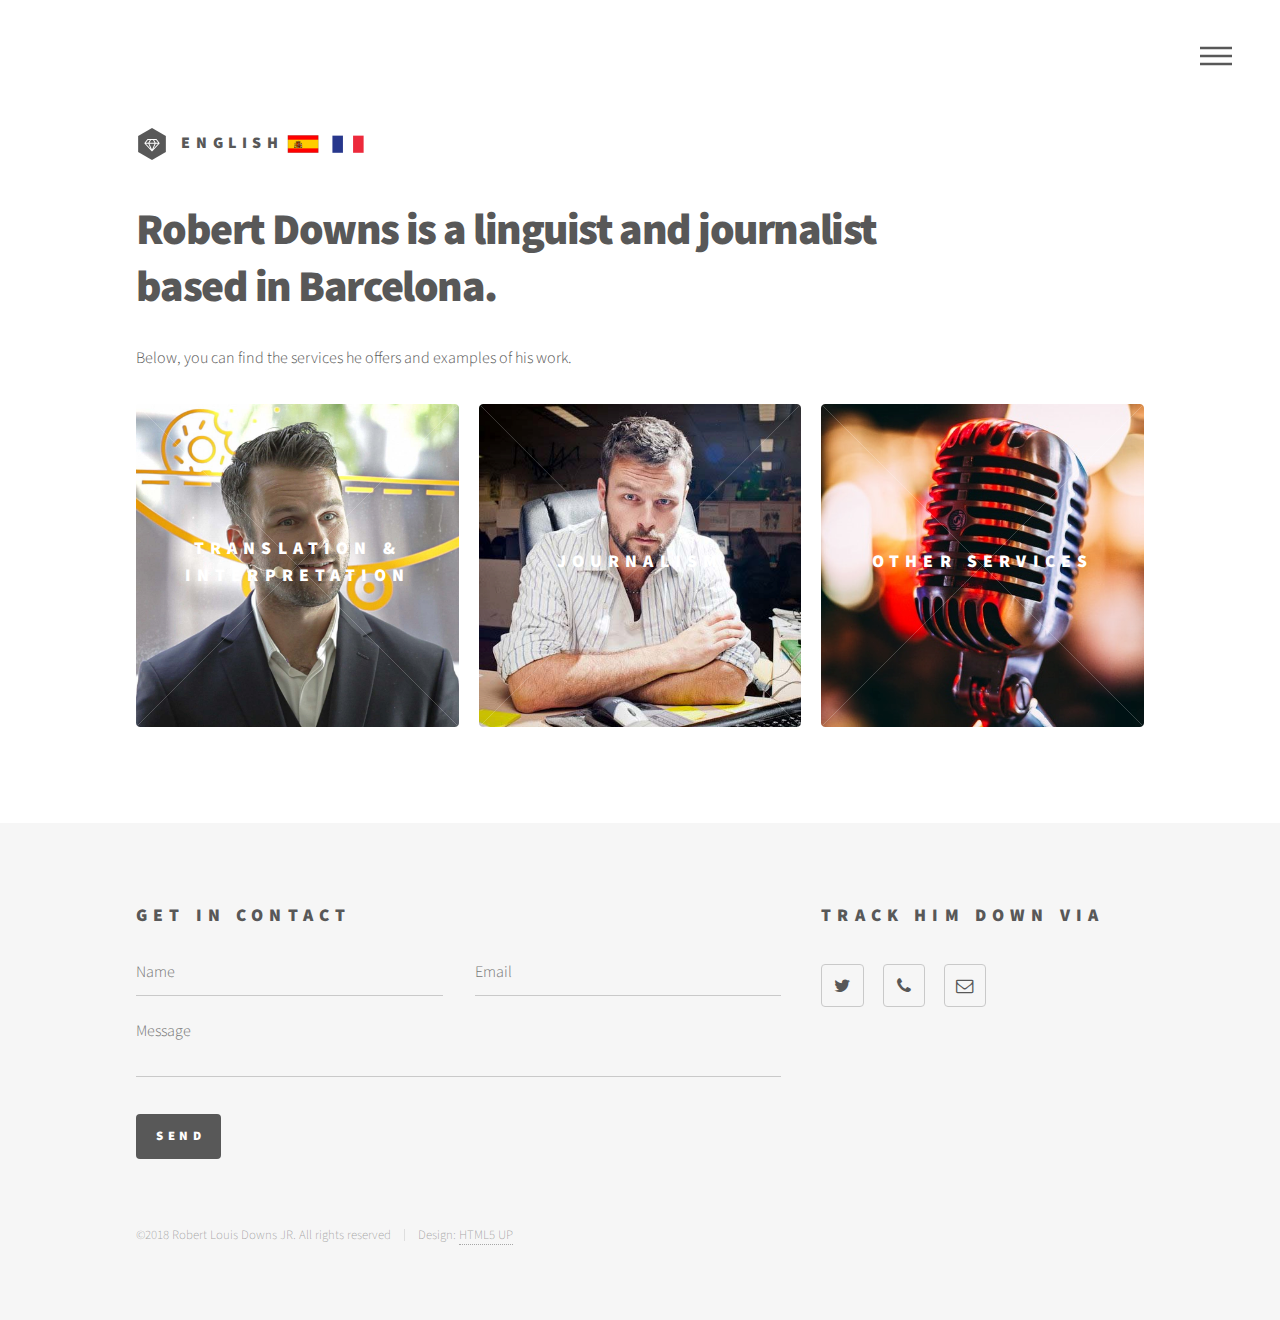
==== commit 6a450c07: "syle" ====
--- a/index.html
+++ b/index.html
@@ -59,7 +59,7 @@
 								<p>Below, you can find the services he offers and examples of his work.</p>
 							</header>
 							<section class="tiles">
-								<article class="style2">
+								<article class="style7">
 									<span class="image">
 										<img src="images/rdowns1.jpg" alt="" />
 									</span>
@@ -70,7 +70,7 @@
 										</div>
 									</a>
 								</article>
-								<article class="style3">
+								<article class="style7">
 									<span class="image">
 										<img src="images/rdowns2.jpg" alt="" />
 									</span>
@@ -81,7 +81,7 @@
 										</div>
 									</a>
 								</article>
-								<article class="style6">
+								<article class="style7">
 									<span class="image">
 										<img src="images/mic.jpg" alt="" />
 									</span>
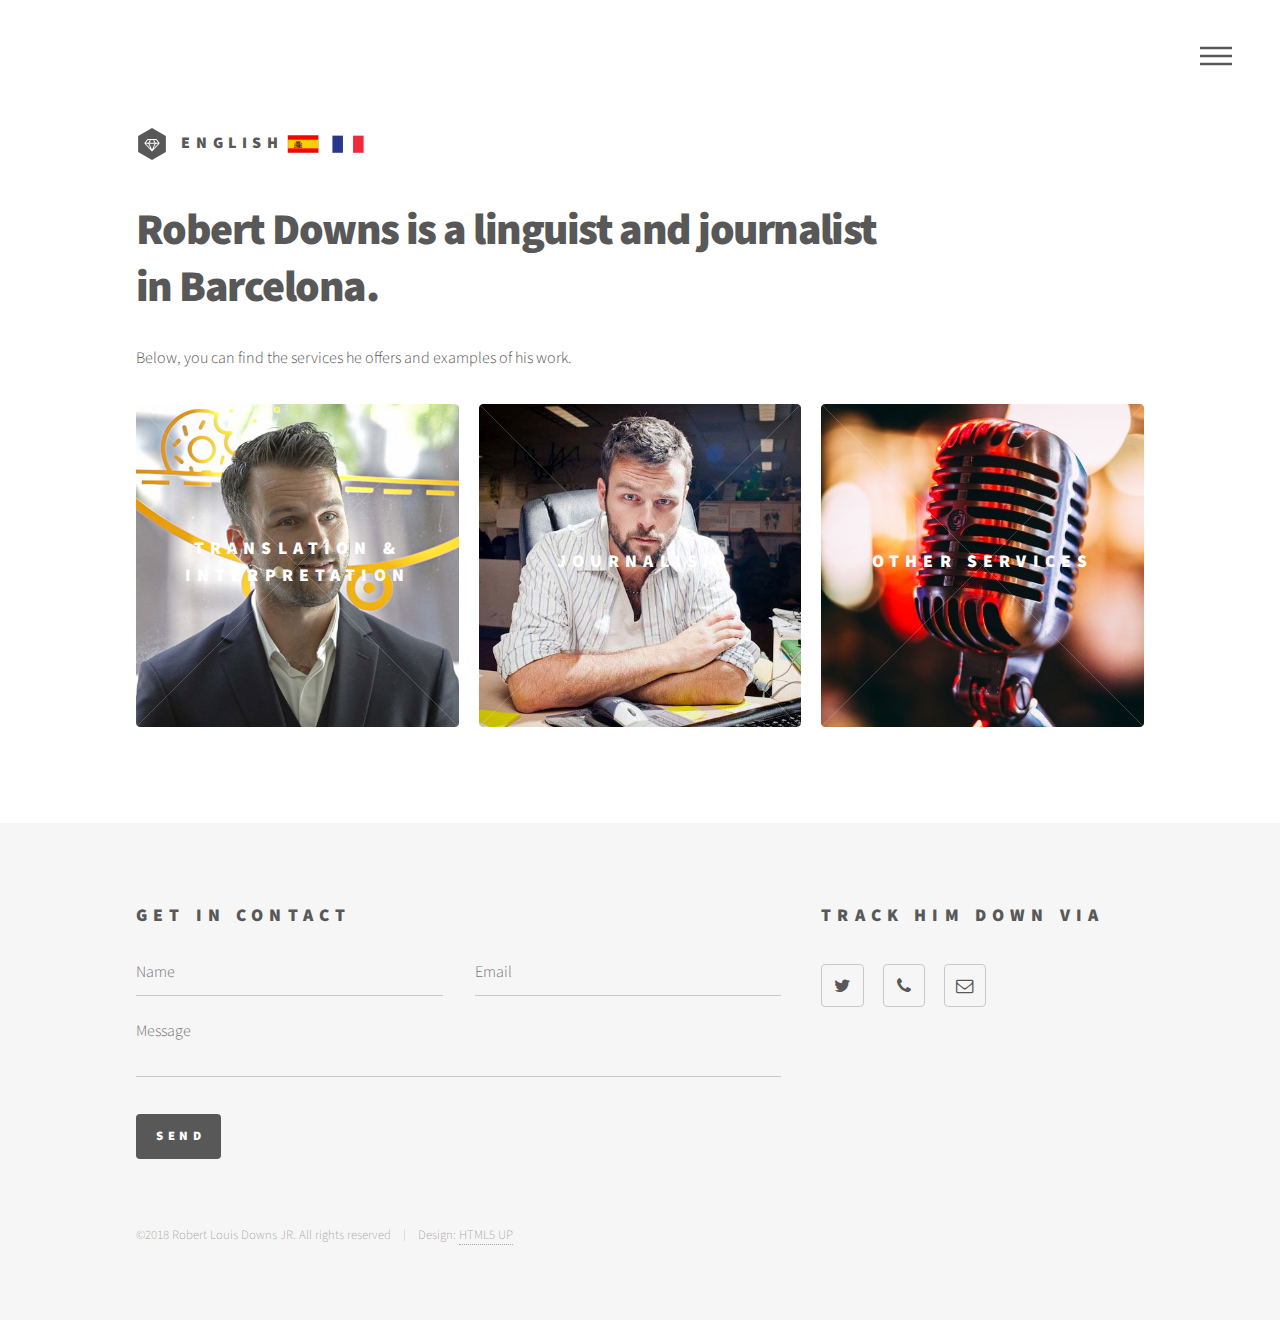
==== commit a9adec45: "clean, baby" ====
--- a/index.html
+++ b/index.html
@@ -55,7 +55,7 @@
 					<div id="main">
 						<div class="inner">
 							<header>
-								<h1><b>Robert Downs is a linguist and journalist<br>based in Barcelona.</b><br /></h1>
+								<h1><b>Robert Downs is a linguist and journalist<br>in Barcelona.</b><br /></h1>
 								<p>Below, you can find the services he offers and examples of his work.</p>
 							</header>
 							<section class="tiles">
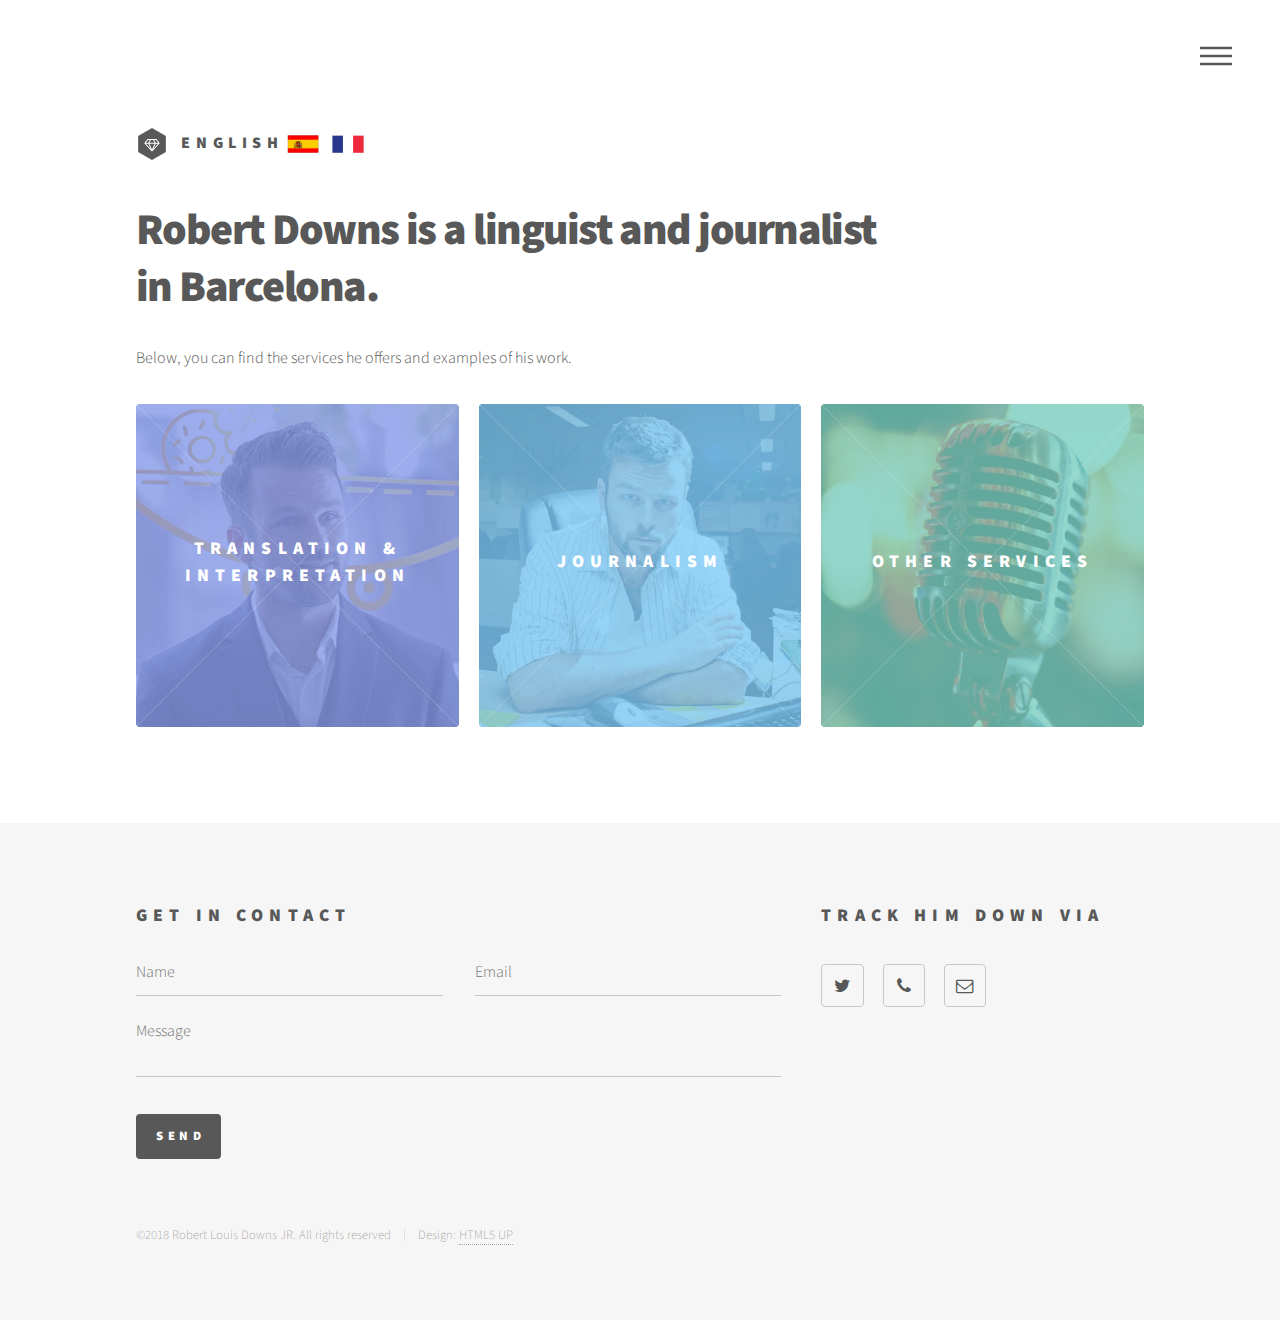
==== commit a0e0c57a: "filter" ====
--- a/index.html
+++ b/index.html
@@ -59,7 +59,7 @@
 								<p>Below, you can find the services he offers and examples of his work.</p>
 							</header>
 							<section class="tiles">
-								<article class="style7">
+								<article class="style6">
 									<span class="image">
 										<img src="images/rdowns1.jpg" alt="" />
 									</span>
@@ -70,7 +70,7 @@
 										</div>
 									</a>
 								</article>
-								<article class="style7">
+								<article class="style2">
 									<span class="image">
 										<img src="images/rdowns2.jpg" alt="" />
 									</span>
@@ -81,7 +81,7 @@
 										</div>
 									</a>
 								</article>
-								<article class="style7">
+								<article class="style3">
 									<span class="image">
 										<img src="images/mic.jpg" alt="" />
 									</span>
